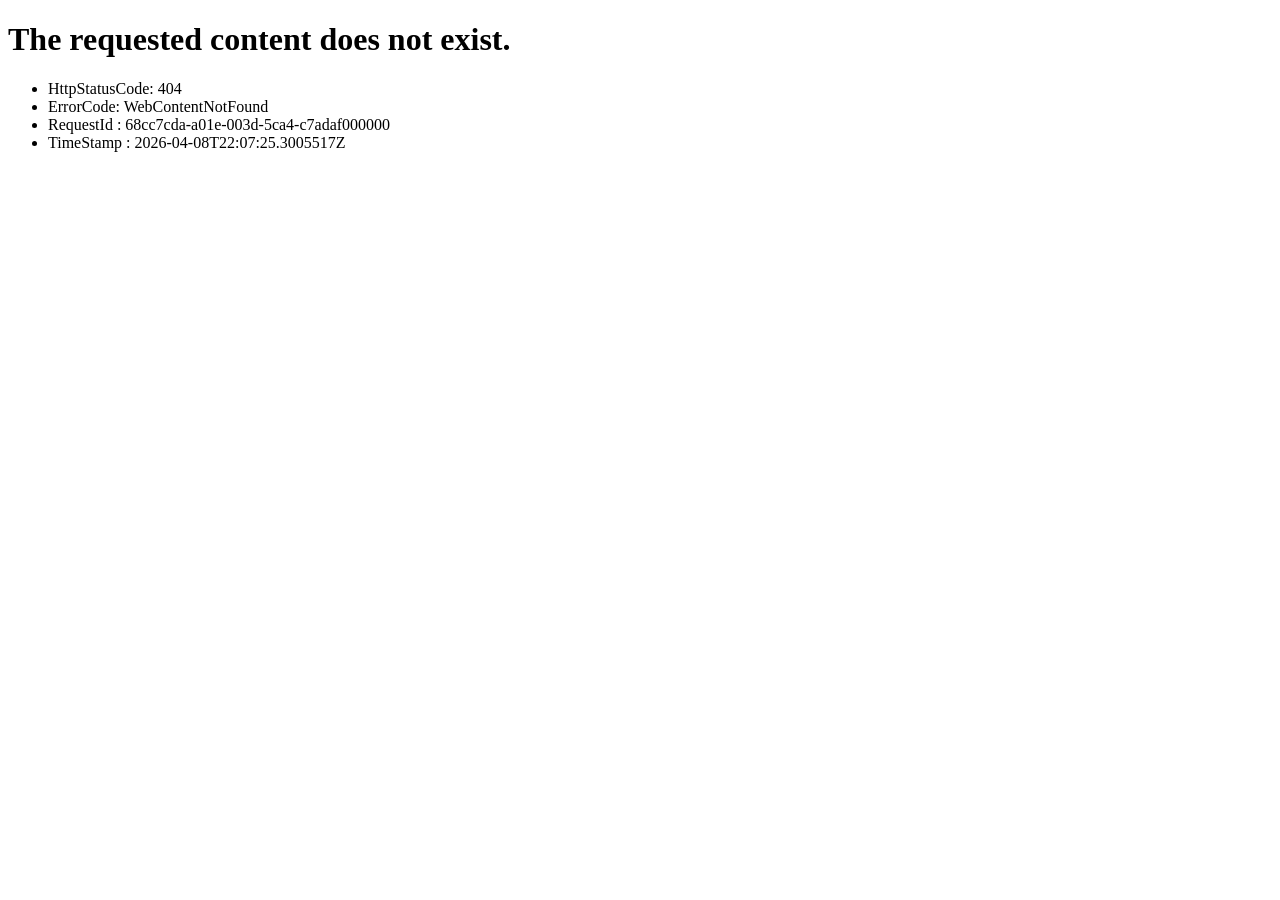
==== index.html @ d81e8137 "Update content from Azure source" ====
<!DOCTYPE html><html><head><title>WebContentNotFound</title></head><body><h1>The requested content does not exist.</h1><p><ul><li>HttpStatusCode: 404</li><li>ErrorCode: WebContentNotFound</li><li>RequestId : 68cc7cda-a01e-003d-5ca4-c7adaf000000</li><li>TimeStamp : 2026-04-08T22:07:25.3005517Z</li></ul></p></body></html>
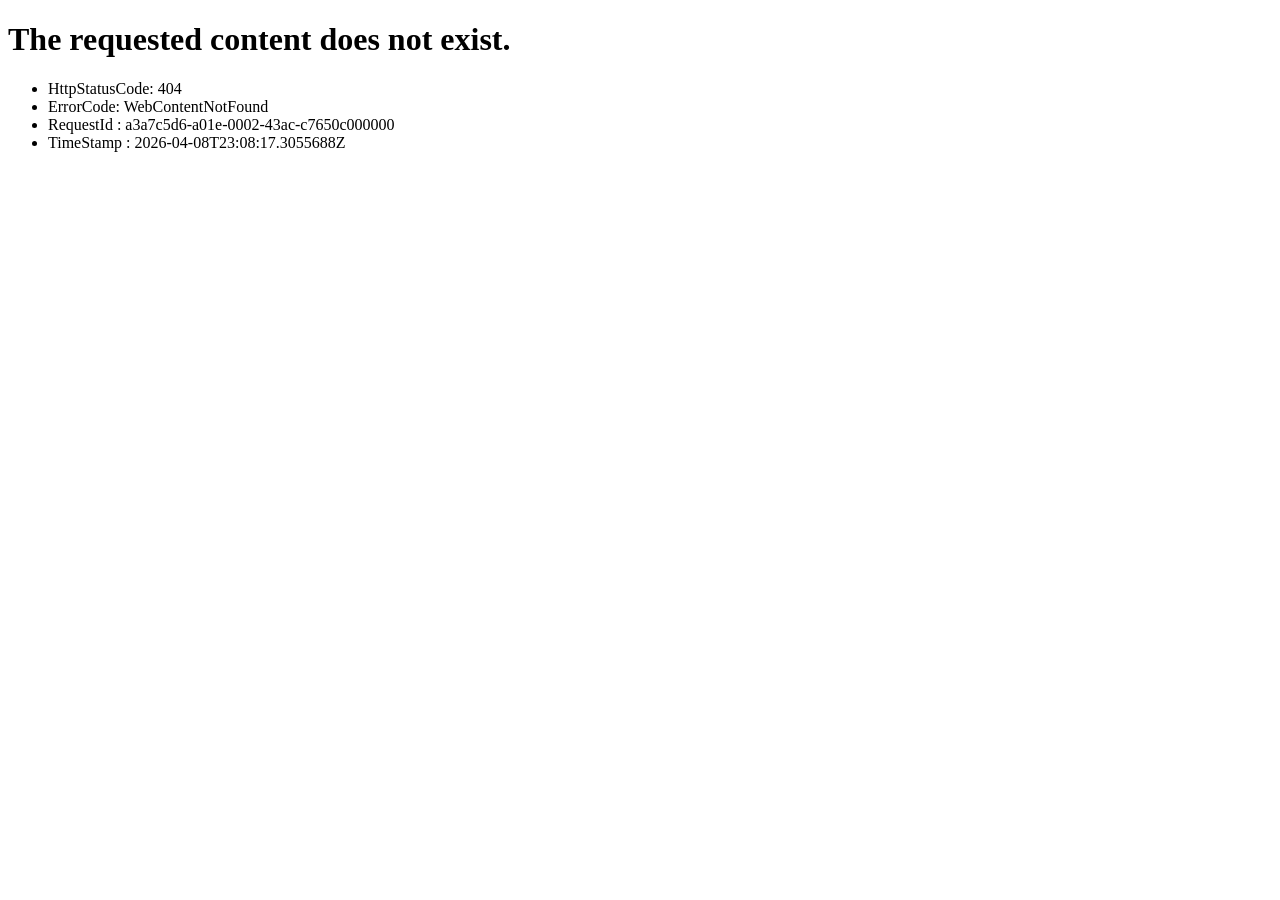
==== commit 879b7793: "Update content from Azure source" ====
--- a/index.html
+++ b/index.html
@@ -1 +1 @@
-<!DOCTYPE html><html><head><title>WebContentNotFound</title></head><body><h1>The requested content does not exist.</h1><p><ul><li>HttpStatusCode: 404</li><li>ErrorCode: WebContentNotFound</li><li>RequestId : 68cc7cda-a01e-003d-5ca4-c7adaf000000</li><li>TimeStamp : 2026-04-08T22:07:25.3005517Z</li></ul></p></body></html>+<!DOCTYPE html><html><head><title>WebContentNotFound</title></head><body><h1>The requested content does not exist.</h1><p><ul><li>HttpStatusCode: 404</li><li>ErrorCode: WebContentNotFound</li><li>RequestId : a3a7c5d6-a01e-0002-43ac-c7650c000000</li><li>TimeStamp : 2026-04-08T23:08:17.3055688Z</li></ul></p></body></html>
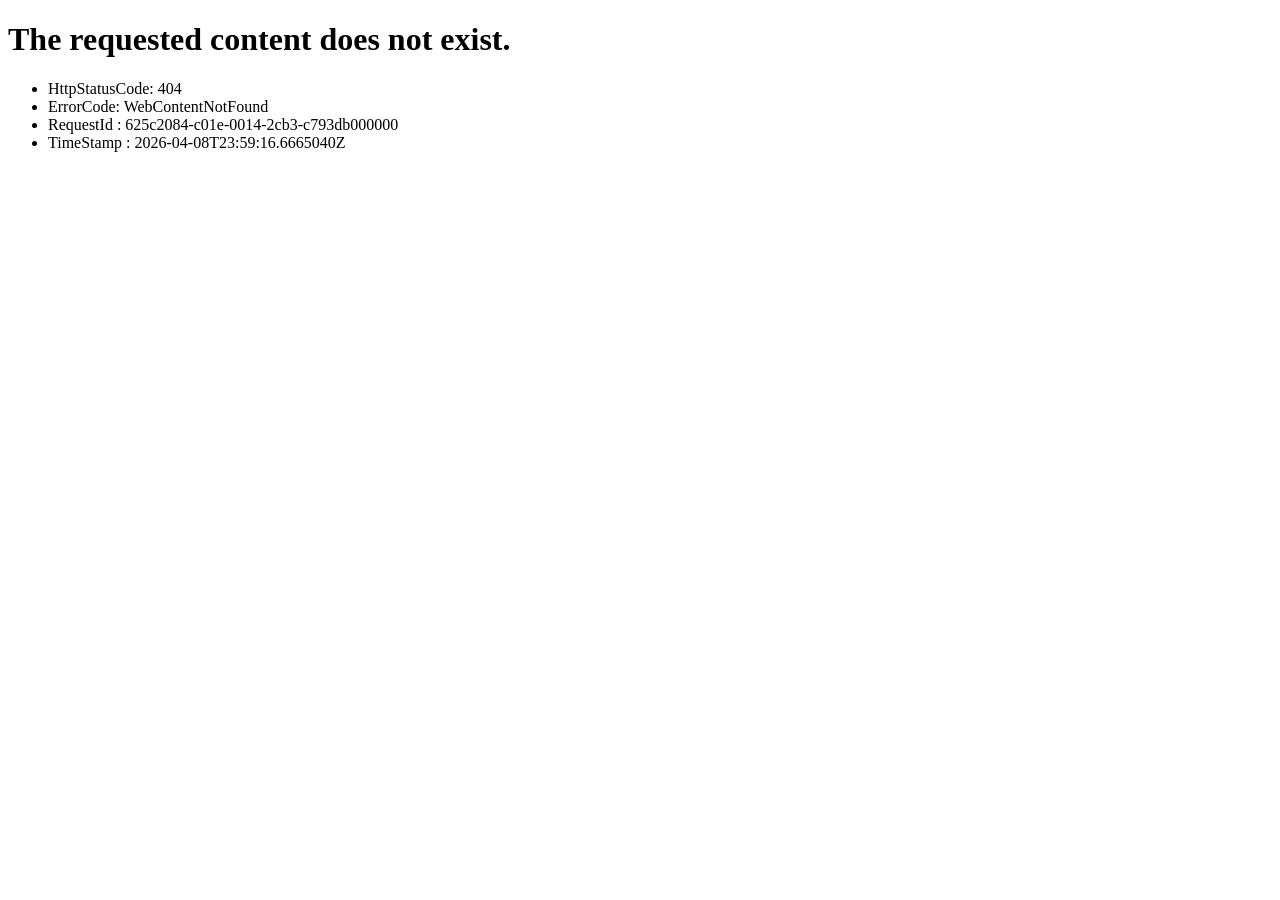
==== commit 8b9b7788: "Update content from Azure source" ====
--- a/index.html
+++ b/index.html
@@ -1 +1 @@
-<!DOCTYPE html><html><head><title>WebContentNotFound</title></head><body><h1>The requested content does not exist.</h1><p><ul><li>HttpStatusCode: 404</li><li>ErrorCode: WebContentNotFound</li><li>RequestId : a3a7c5d6-a01e-0002-43ac-c7650c000000</li><li>TimeStamp : 2026-04-08T23:08:17.3055688Z</li></ul></p></body></html>+<!DOCTYPE html><html><head><title>WebContentNotFound</title></head><body><h1>The requested content does not exist.</h1><p><ul><li>HttpStatusCode: 404</li><li>ErrorCode: WebContentNotFound</li><li>RequestId : 625c2084-c01e-0014-2cb3-c793db000000</li><li>TimeStamp : 2026-04-08T23:59:16.6665040Z</li></ul></p></body></html>
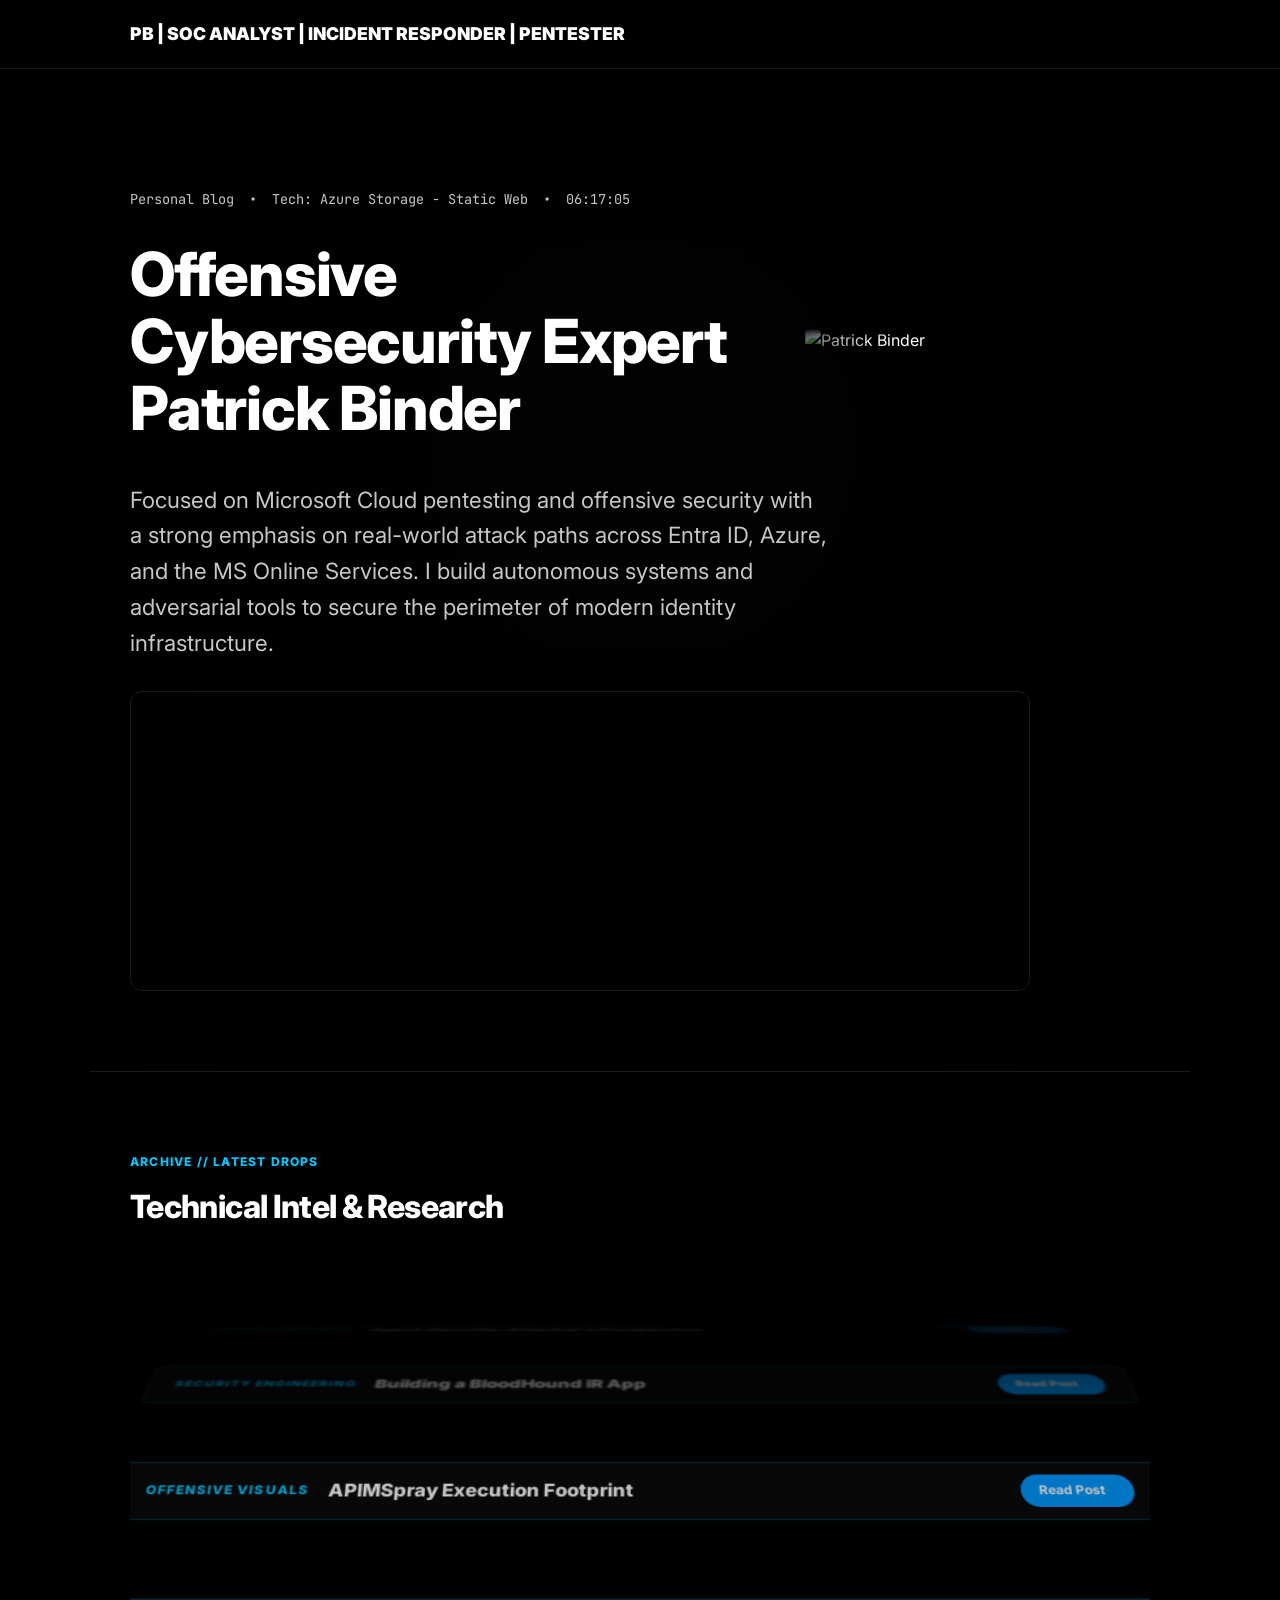
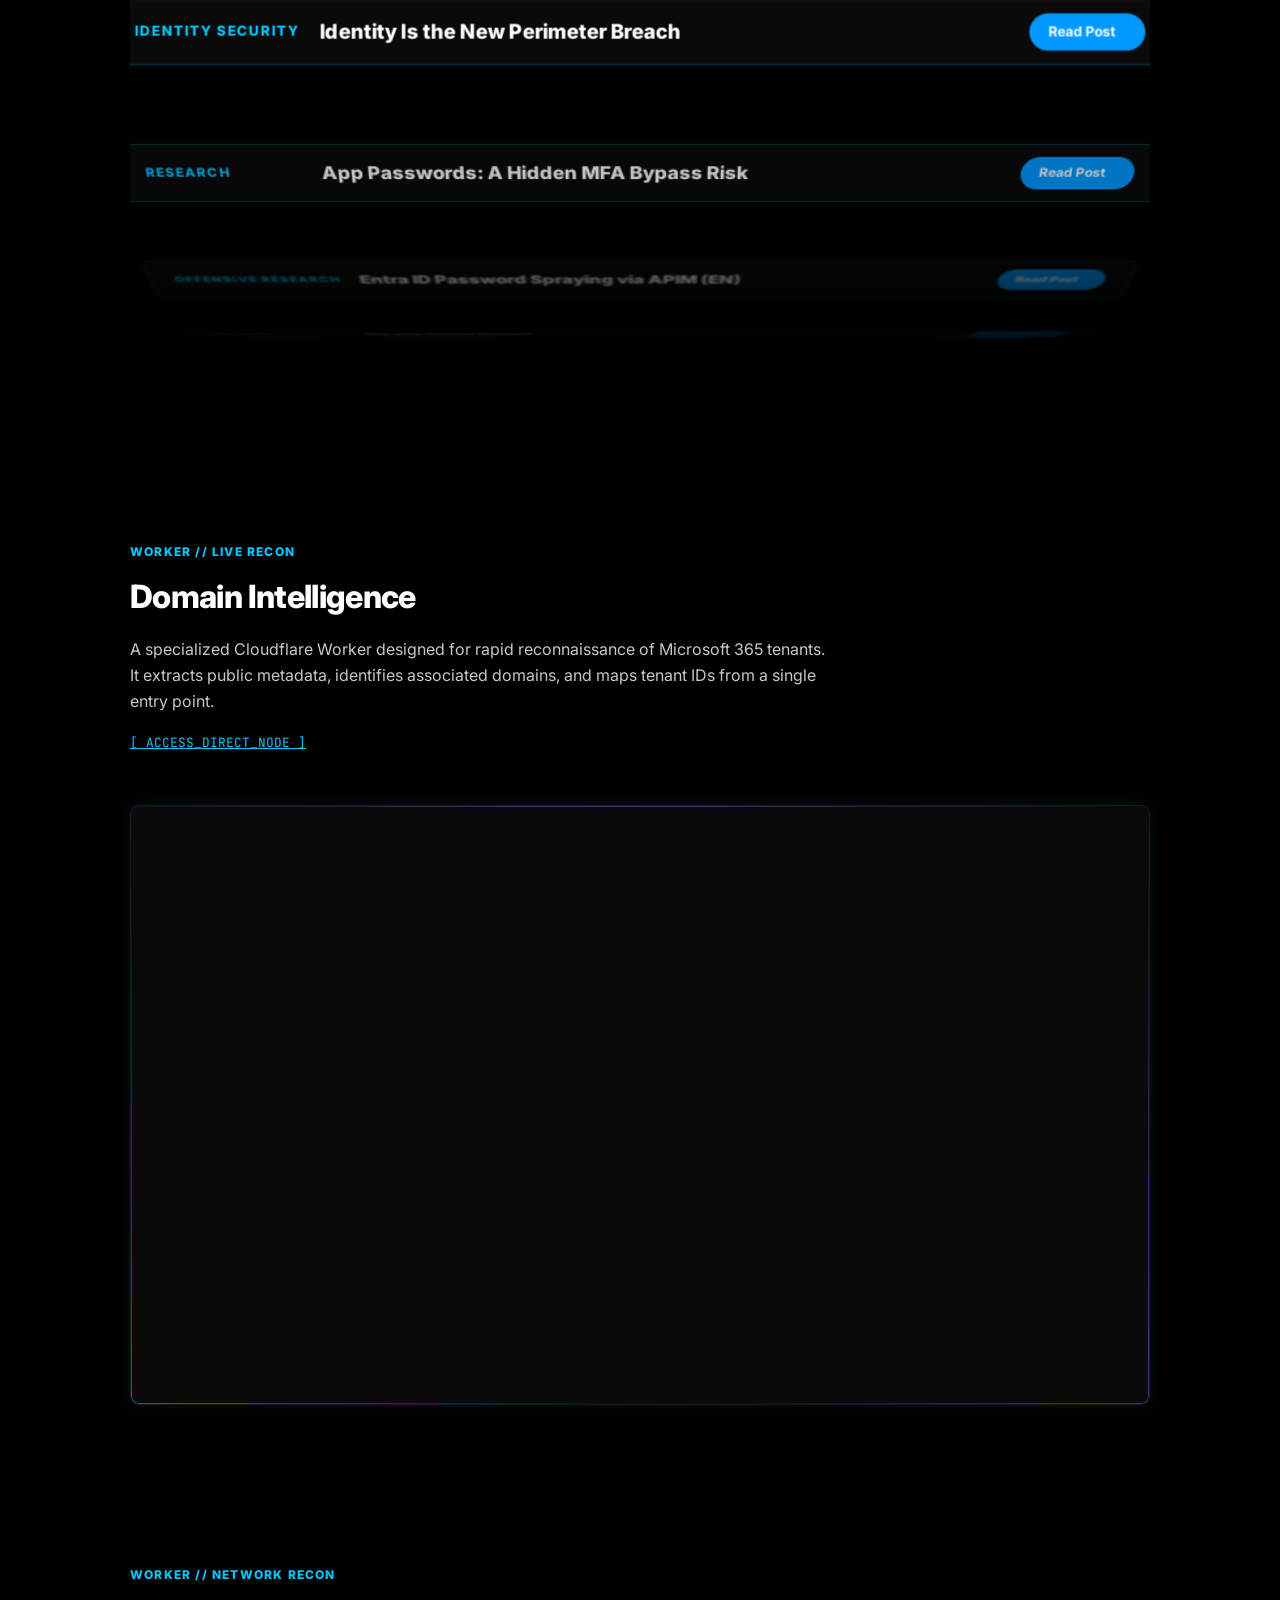
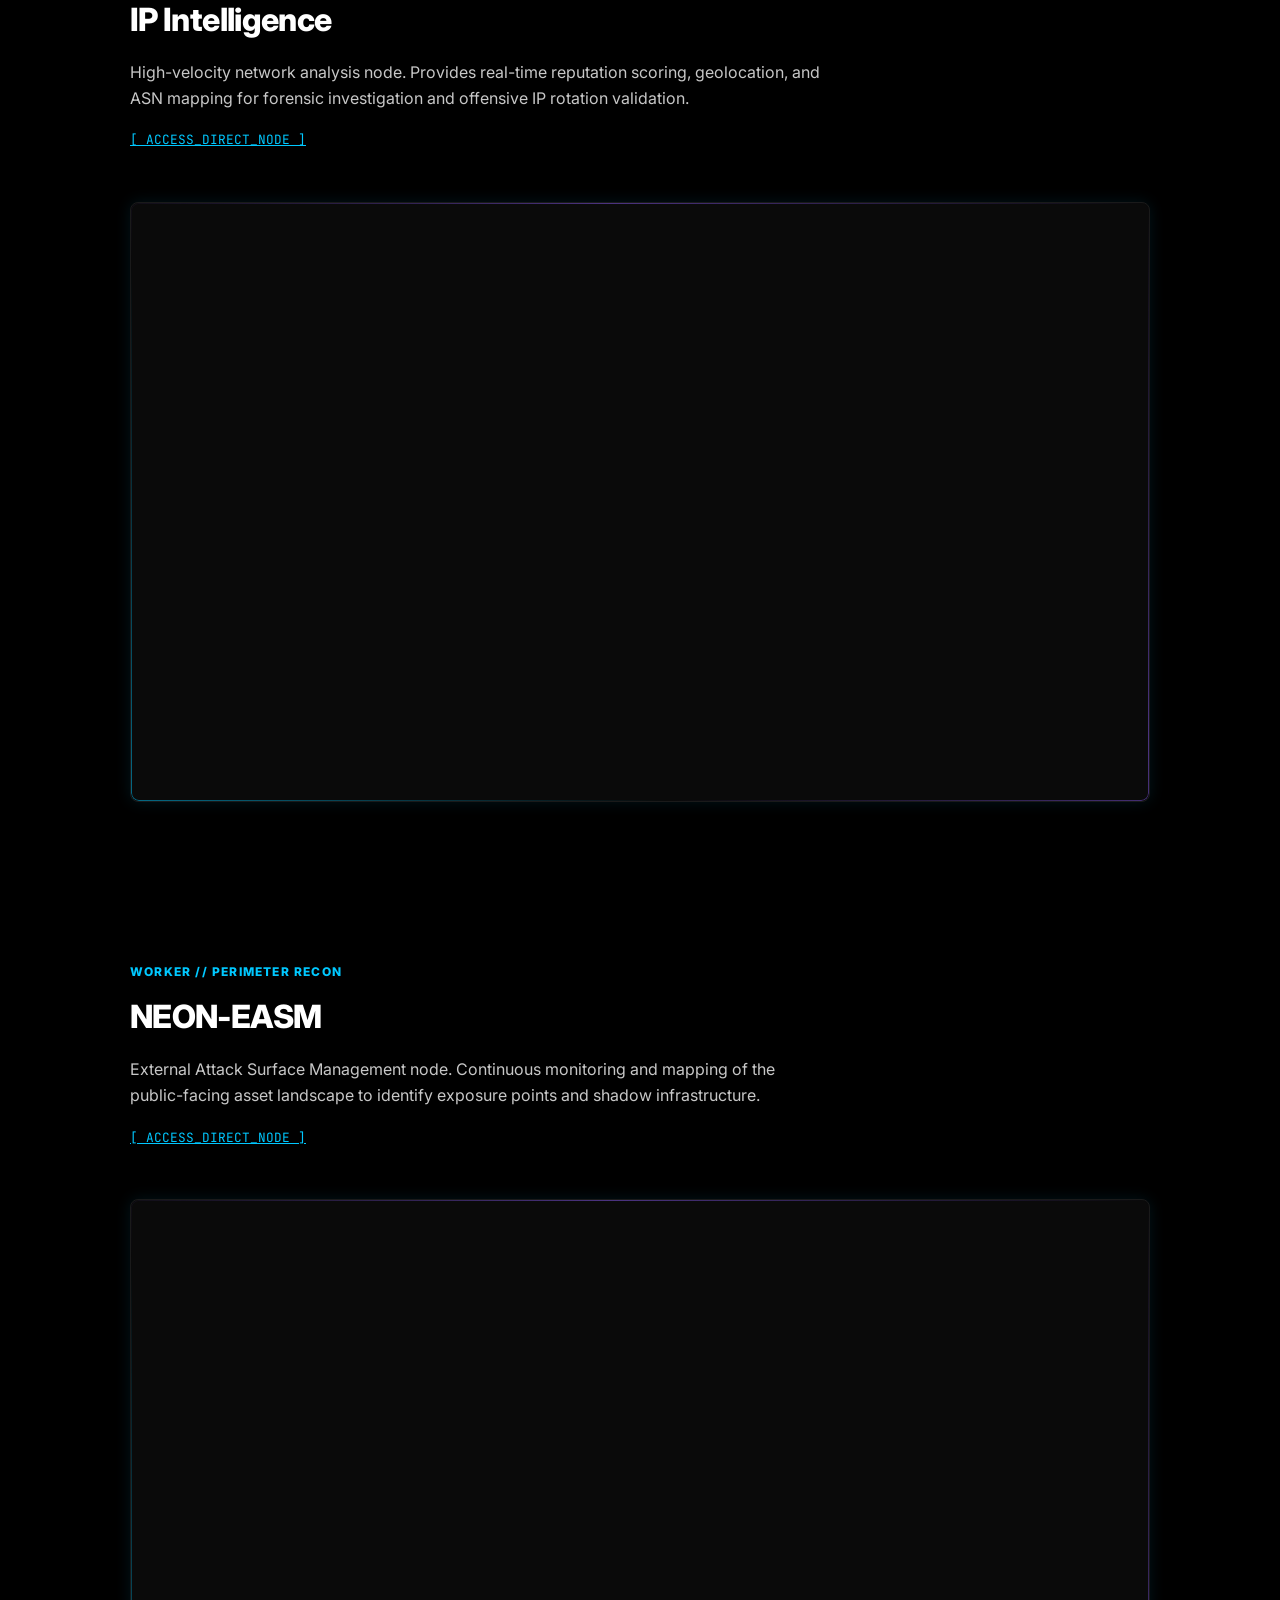
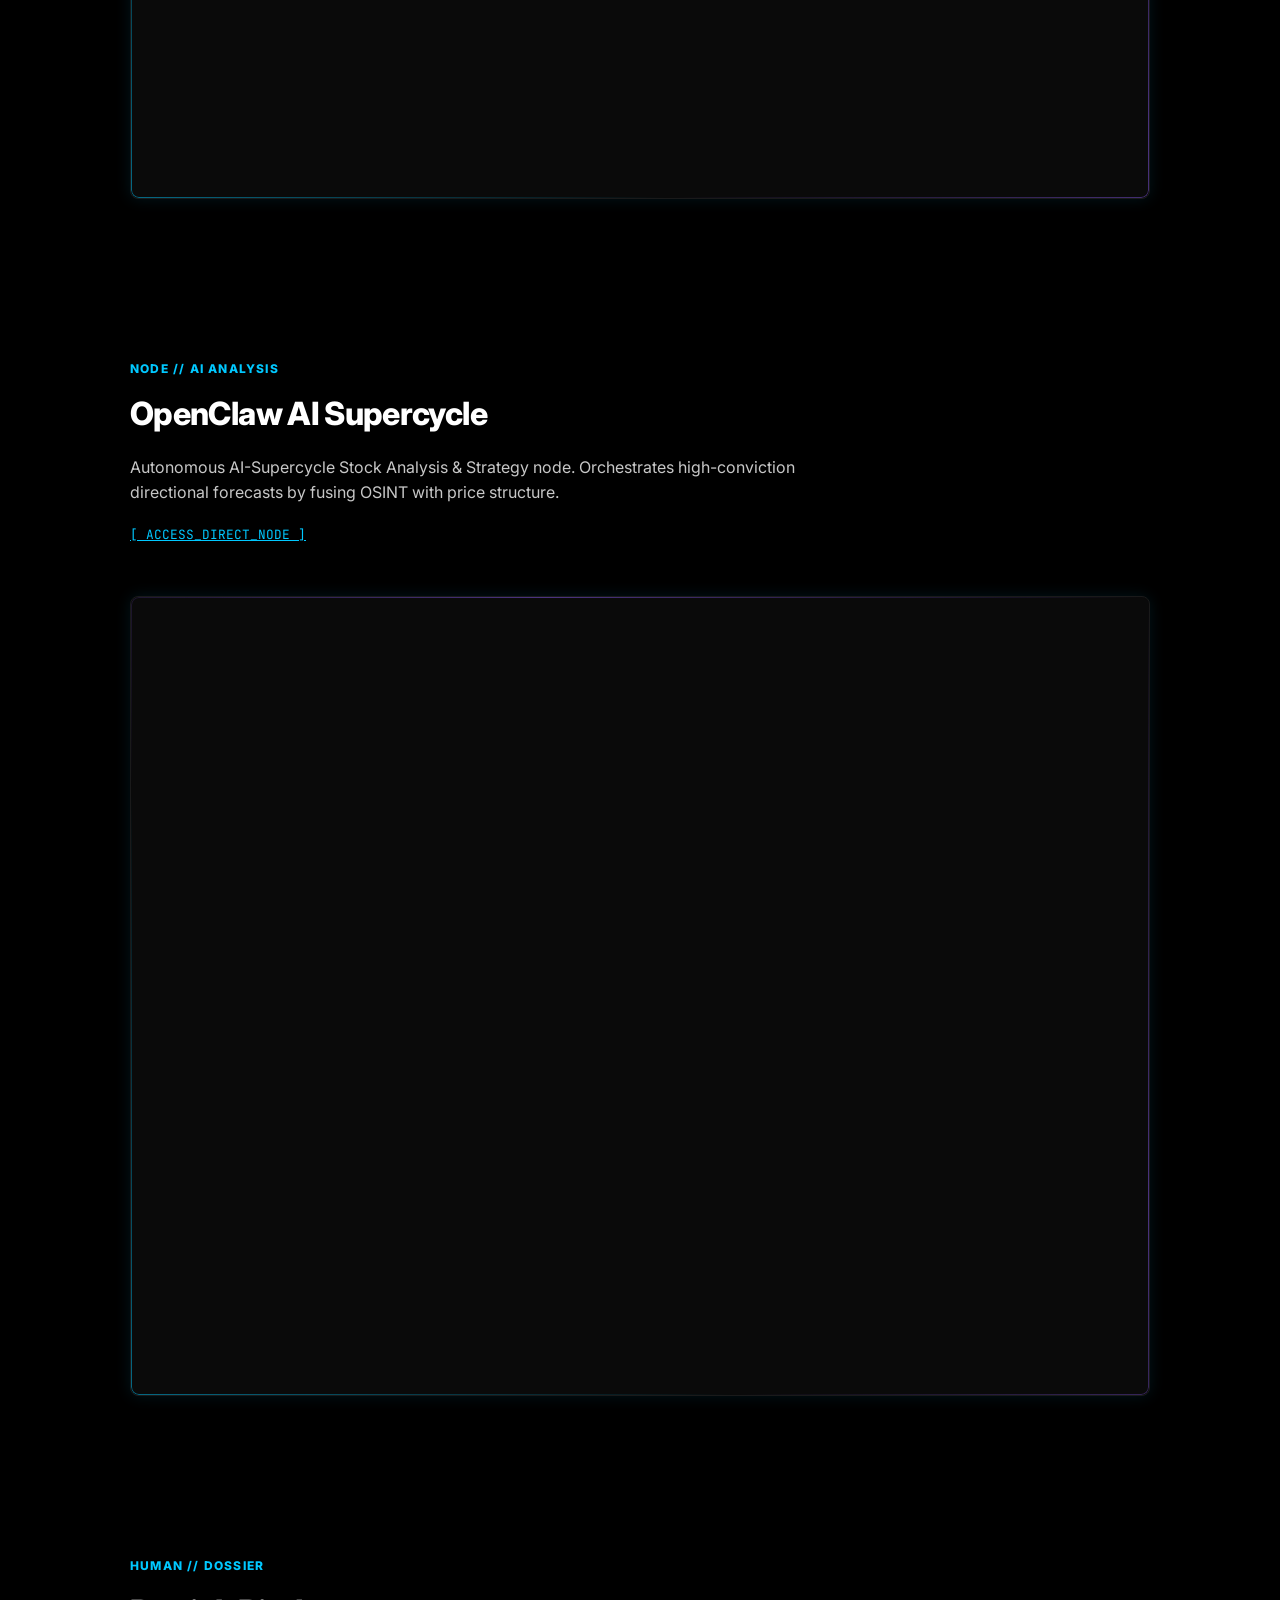
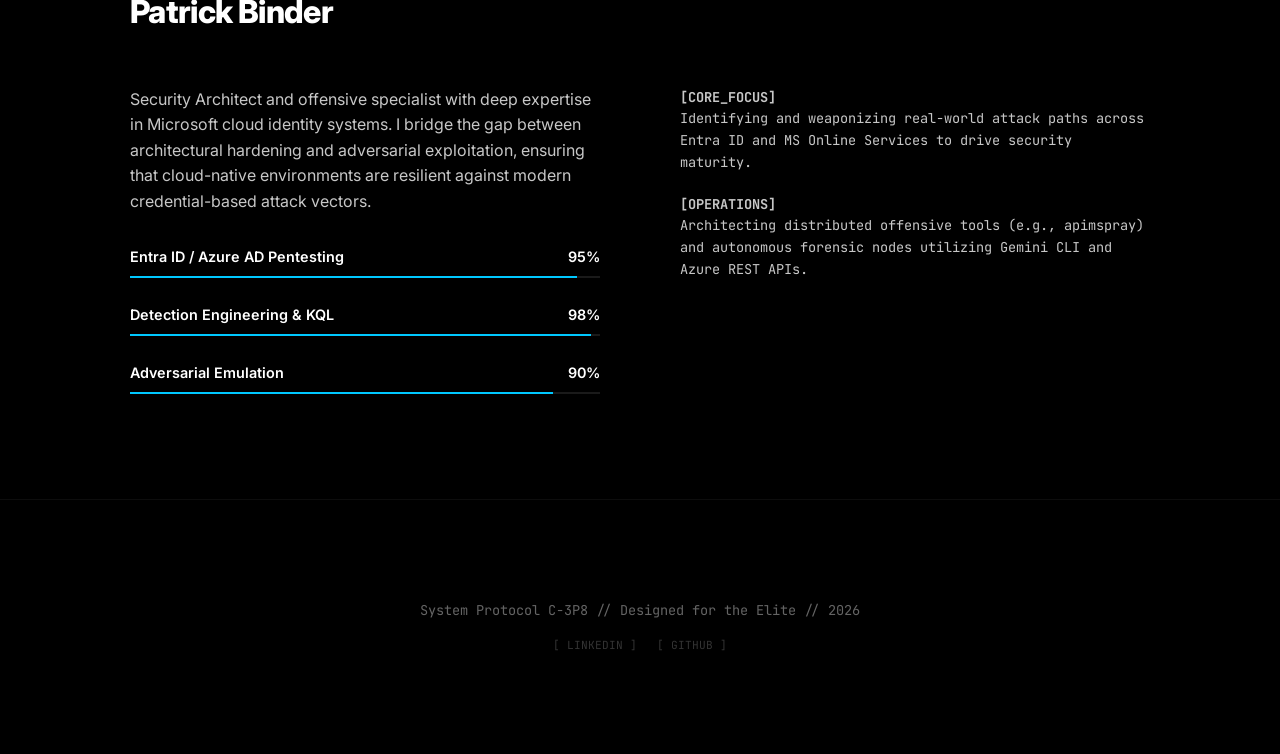
==== commit ed1d0bdd: "Update content from Azure source" ====
--- a/index.html
+++ b/index.html
@@ -1 +1,751 @@
-<!DOCTYPE html><html><head><title>WebContentNotFound</title></head><body><h1>The requested content does not exist.</h1><p><ul><li>HttpStatusCode: 404</li><li>ErrorCode: WebContentNotFound</li><li>RequestId : 625c2084-c01e-0014-2cb3-c793db000000</li><li>TimeStamp : 2026-04-08T23:59:16.6665040Z</li></ul></p></body></html>+
+<!DOCTYPE html>
+<html lang="en">
+<head>
+    <meta charset="UTF-8">
+    <meta name="viewport" content="width=device-width, initial-scale=1.0">
+    <title>Patrick Binder</title>
+    <link href="https://fonts.googleapis.com/css2?family=Inter:wght@300;400;600;800&family=JetBrains+Mono:wght@400;700&display=swap" rel="stylesheet">
+    <script src="https://cdnjs.cloudflare.com/ajax/libs/lucide/0.284.0/lucide.min.js"></script>
+    <style>
+        :root {
+            --bg: #000000;
+            --bg-panel: #0A0A0A;
+            --text-primary: #FFFFFF;
+            --text-secondary: #C7C7C7;
+            --accent: #00C8FF;
+            --border: #1A1A1A;
+            --highlight: #FFFFFF;
+            --btn-bg: #0099FF;
+            --btn-hover: #007ACC;
+            --max-width: 1100px;
+        }
+
+        * { margin: 0; padding: 0; box-sizing: border-box; }
+        html { scroll-behavior: smooth; }
+
+        body {
+            background-color: var(--bg);
+            color: var(--text-primary);
+            font-family: 'Inter', -apple-system, BlinkMacSystemFont, sans-serif;
+            line-height: 1.6;
+        }
+
+        /* Tactical Widgets and sections use Secondary Background */
+        .widget-area, .card, .iframe-container {
+            background-color: var(--bg-panel) !important;
+        }
+
+        /* Shiny Spacy Border for Iframes */
+        .iframe-container {
+            border: 1px solid var(--border);
+            border-radius: 8px;
+            overflow: hidden;
+            position: relative;
+            box-shadow: 0 0 15px rgba(0, 200, 255, 0.1);
+            transition: box-shadow 0.3s ease;
+        }
+
+        .iframe-container::after {
+            content: "";
+            position: absolute;
+            top: 0;
+            left: 0;
+            right: 0;
+            bottom: 0;
+            border: 1px solid transparent;
+            border-radius: 8px;
+            background: linear-gradient(45deg, var(--accent), transparent, #8b5cf6, transparent) border-box;
+            -webkit-mask: linear-gradient(#fff 0 0) padding-box, linear-gradient(#fff 0 0);
+            mask: linear-gradient(#fff 0 0) padding-box, linear-gradient(#fff 0 0);
+            -webkit-mask-composite: destination-out;
+            mask-composite: exclude;
+            opacity: 0.5;
+            pointer-events: none;
+        }
+
+        .iframe-container:hover {
+            box-shadow: 0 0 25px rgba(0, 200, 255, 0.25);
+        }
+
+        /* Buttons using Primary Button colors */
+        .btn-primary {
+            background: var(--btn-bg) !important;
+            color: #FFFFFF !important;
+        }
+        .btn-primary:hover {
+            background: var(--btn-hover) !important;
+        }
+
+        /* Accent for links and special tags */
+        .section-tag, .card-category, .nav-link:hover, .mono.underline {
+            color: var(--accent) !important;
+        }
+        
+        .skill-fill { background: var(--accent) !important; }
+        .skill-track { background: var(--border) !important; }
+
+        /* Typography Inspired by Medium */
+        h1, h2, h3 { font-weight: 800; letter-spacing: -0.02em; color: var(--highlight); }
+        .mono { font-family: 'JetBrains Mono', monospace; font-size: 0.85rem; color: var(--text-secondary); }
+
+        /* Navigation */
+        nav {
+            position: sticky;
+            top: 0;
+            background: rgba(0, 0, 0, 0.8);
+            backdrop-filter: blur(10px);
+            border-bottom: 1px solid var(--border);
+            z-index: 1000;
+            padding: 20px 0;
+        }
+
+        .nav-content {
+            max-width: var(--max-width);
+            margin: 0 auto;
+            padding: 0 40px;
+            display: flex;
+            justify-content: space-between;
+            align-items: center;
+        }
+
+        .nav-brand { font-weight: 900; font-size: 1.1rem; text-transform: uppercase; cursor: pointer; }
+        .nav-links { display: flex; gap: 30px; align-items: center; }
+        
+        .ship-btn {
+            display: flex;
+            align-items: center;
+            justify-content: center;
+            transition: transform 0.3s cubic-bezier(0.175, 0.885, 0.32, 1.275), filter 0.3s ease;
+            position: relative;
+        }
+
+        .ship-btn:hover {
+            transform: scale(1.4) translateY(-5px);
+            filter: brightness(1.2) drop-shadow(0 0 10px var(--accent));
+        }
+
+        .ship-btn::after {
+            content: attr(title);
+            position: absolute;
+            bottom: -20px;
+            left: 50%;
+            transform: translateX(-50%);
+            font-family: 'JetBrains Mono', monospace;
+            font-size: 0.6rem;
+            color: var(--accent);
+            opacity: 0;
+            transition: opacity 0.2s;
+            white-space: nowrap;
+            pointer-events: none;
+        }
+
+        .ship-btn:hover::after {
+            opacity: 1;
+        }
+
+        /* Hero - Deepness and Insight */
+        .hero {
+            max-width: var(--max-width);
+            margin: 0 auto;
+            padding: 120px 40px 80px;
+            border-bottom: 1px solid var(--border);
+        }
+
+        .hero-meta { display: flex; align-items: center; gap: 15px; margin-bottom: 30px; }
+        .hero-title { font-size: clamp(2.3rem, 6vw, 3.8rem); line-height: 1.1; margin-bottom: 30px; }
+        .hero-description { font-size: 1.4rem; color: var(--text-secondary); max-width: 700px; font-weight: 400; }
+
+        /* Section Layout */
+        section {
+            max-width: var(--max-width);
+            margin: 0 auto;
+            padding: 80px 40px;
+        }
+
+        .section-header { margin-bottom: 50px; }
+        .section-tag { font-size: 0.75rem; font-weight: 800; text-transform: uppercase; color: var(--text-secondary); letter-spacing: 0.1em; margin-bottom: 10px; display: block; }
+        .section-title { font-size: 2rem; }
+
+        /* Content Cards - Clean & Professional */
+        .grid {
+            display: grid;
+            grid-template-columns: repeat(auto-fit, minmax(300px, 1fr));
+            gap: 40px;
+        }
+
+        .card {
+            text-decoration: none;
+            color: inherit;
+            display: flex;
+            flex-direction: column;
+            gap: 15px;
+            padding: 30px;
+            background: var(--bg-panel);
+            border: 1px solid var(--border);
+            border-radius: 8px;
+            transition: transform 0.2s, border-color 0.2s;
+        }
+
+        .card:hover { transform: translateY(-5px); border-color: var(--accent); }
+
+        .card-category { font-size: 0.7rem; font-weight: 700; text-transform: uppercase; color: var(--text-secondary); }
+        .card-title { font-size: 1.4rem; line-height: 1.3; }
+        .card-desc { color: var(--text-secondary); font-size: 0.95rem; }
+        .card-footer { display: flex; align-items: center; gap: 10px; font-size: 0.8rem; font-weight: 600; margin-top: auto; }
+
+        /* Tactical Widgets */
+        .widget-area {
+            background: var(--bg-panel);
+            border-radius: 4px;
+            padding: 40px;
+            margin-top: 40px;
+        }
+
+        /* Dossier - Expertise Scan */
+        .dossier-grid {
+            display: grid;
+            grid-template-columns: 1fr 1fr;
+            gap: 80px;
+        }
+
+        .skill-item { margin-bottom: 25px; }
+        .skill-label { display: flex; justify-content: space-between; margin-bottom: 8px; font-weight: 600; font-size: 0.9rem; }
+        .skill-track { height: 2px; background: var(--border); position: relative; }
+        .skill-fill { position: absolute; left: 0; top: 0; height: 100%; background: var(--accent); }
+
+        /* Interactive Elements */
+        .btn-primary {
+            display: inline-flex;
+            align-items: center;
+            gap: 10px;
+            background: var(--btn-bg);
+            color: #FFFFFF;
+            padding: 12px 25px;
+            border-radius: 100px;
+            text-decoration: none;
+            font-weight: 600;
+            font-size: 0.9rem;
+            transition: opacity 0.2s;
+        }
+        .btn-primary:hover { opacity: 0.8; }
+
+        /* Media Queries */
+        @media (max-width: 800px) {
+            .hero { padding: 80px 20px; }
+            .dossier-grid { grid-template-columns: 1fr; gap: 40px; }
+            .nav-links { display: none; }
+        }
+
+        /* --- 3D Vertical Cylinder Spinwheel --- */
+        #spinwheel-container {
+            perspective: 1200px;
+            height: 700px;
+            width: 100%;
+            display: flex;
+            justify-content: center;
+            align-items: center;
+            position: relative;
+            overflow: hidden;
+            margin-top: 40px;
+            touch-action: none; /* Block touch behavior to prioritize spin entirely */
+            user-select: none;
+            -webkit-user-select: none;
+            cursor: grab;
+        }
+
+        #spinwheel-container:active {
+            cursor: grabbing;
+        }
+
+        #spinwheel {
+            position: absolute;
+            width: 100%;
+            max-width: 800px;
+            transform-style: preserve-3d;
+            /* Will be rotated dynamically using transform: rotateX */
+            will-change: transform;
+        }
+
+        .wheel-card {
+            position: absolute;
+            top: -25px; /* Center relative to container */
+            left: 0;
+            width: 100%;
+            height: 50px;
+            background: var(--bg-panel);
+            border: 1px solid rgba(0, 200, 255, 0.2);
+            border-radius: 6px;
+            padding: 10px 20px;
+            display: flex;
+            align-items: center;
+            justify-content: space-between;
+            text-decoration: none;
+            color: inherit;
+            transform-origin: 50% 50%;
+            /* Box-shadow for the subtle border glow */
+            box-shadow: 0 0 10px rgba(0, 200, 255, 0.05);
+            /* Backface-visibility not hidden, since we manage opacity manually */
+            will-change: transform, opacity, filter, box-shadow;
+            transition: border-color 0.2s;
+        }
+
+        .wheel-card:hover {
+            border-color: var(--accent);
+            box-shadow: 0 0 20px rgba(0, 200, 255, 0.2);
+        }
+
+        .wheel-card-meta {
+            display: flex;
+            align-items: center;
+            gap: 15px;
+            width: 100%;
+            overflow: hidden;
+            white-space: nowrap;
+        }
+
+        .wheel-card-category {
+            font-size: 0.65rem;
+            font-weight: 800;
+            color: var(--accent);
+            text-transform: uppercase;
+            letter-spacing: 0.1em;
+            flex-shrink: 0;
+            min-width: 120px;
+        }
+
+        .wheel-card-title {
+            font-size: 0.95rem;
+            font-weight: 800;
+            color: var(--highlight);
+            text-overflow: ellipsis;
+            overflow: hidden;
+            white-space: nowrap;
+        }
+
+        .wheel-card-action {
+            display: flex;
+            align-items: center;
+            gap: 8px;
+            background: var(--btn-bg);
+            color: #FFFFFF;
+            padding: 6px 14px;
+            border-radius: 100px;
+            font-size: 0.65rem;
+            font-weight: 700;
+            flex-shrink: 0;
+            transition: opacity 0.2s;
+        }
+
+        .wheel-card:hover .wheel-card-action {
+            opacity: 0.8;
+            background: var(--btn-hover);
+        }
+
+        /* Overlay to fade out edges if desired */
+        .spinwheel-overlay {
+            position: absolute;
+            top: 0; left: 0; width: 100%; height: 100%;
+            background: linear-gradient(to bottom, var(--bg) 0%, transparent 20%, transparent 80%, var(--bg) 100%);
+            pointer-events: none;
+            z-index: 10;
+        }
+
+        /* Subtle Dusty Space Background */
+        .space-bg {
+            position: fixed;
+            top: 0;
+            left: 0;
+            width: 100%;
+            height: 100%;
+            background: #000;
+            z-index: -3;
+        }
+
+        .dusty-layer {
+            position: fixed;
+            top: 0;
+            left: 0;
+            width: 100%;
+            height: 100%;
+            background: radial-gradient(circle at 50% 50%, rgba(15, 15, 25, 0.8) 0%, #000 100%);
+            z-index: -2;
+            opacity: 0.15; /* Only 15% visibility as requested */
+            pointer-events: none;
+        }
+
+        /* Ship Animation with White Background Removal */
+        .ship-container {
+            position: absolute; /* Absolute so it stays at specific scroll depths */
+            top: 25%;
+            right: -500px;
+            width: 200px; /* Decent size but far away */
+            z-index: -5; /* Deep in the background */
+            pointer-events: none;
+            mix-blend-mode: screen; 
+            filter: invert(1) opacity(0.75); /* Increased presence */
+        }
+
+        #ship-image {
+            width: 100%;
+            height: auto;
+            filter: invert(1); 
+        }
+
+        .ship-moving {
+            animation: ship-fly-slow 50s linear forwards; /* 5x slower flight */
+        }
+
+        @keyframes ship-fly-slow {
+            0% {
+                right: -500px;
+                transform: scale(0.6);
+            }
+            100% {
+                right: 120%;
+                transform: scale(0.9);
+            }
+        }
+    </style>
+</head>
+<body>
+    <div class="space-bg"></div>
+    <div class="dusty-layer"></div>
+    <div id="ship-node" class="ship-container">
+        <img id="ship-image" src="space.png" alt="Imperial Star Destroyer">
+    </div>
+
+    <nav>
+        <div class="nav-content">
+            <div class="nav-brand" onclick="window.scrollTo(0,0)">PB | SOC Analyst | Incident Responder | Pentester</div>
+        </div>
+    </nav>
+
+    <main>
+        <section class="hero">
+            <div class="hero-meta mono uppercase">
+                <span>Personal Blog</span>
+                <span>•</span>
+                <span>Tech: Azure Storage - Static Web</span>
+                <span>•</span>
+                <span id="current-date">--:--:--</span>
+            </div>
+            <div style="display: flex; justify-content: space-between; align-items: center; gap: 60px; margin-bottom: 40px;">
+                <h1 class="hero-title" style="margin-bottom: 0; flex: 1; font-size: clamp(2.3rem, 6vw, 3.8rem);">
+                    Offensive Cybersecurity Expert <span style="white-space: nowrap;">Patrick Binder</span>
+                </h1>
+                <div style="flex-shrink: 0; position: relative;">
+                    <img id="hero-face-img" src="logo.png" alt="Patrick Binder" style="width: 345px; height: auto; display: block; border: none; filter: brightness(1.1); -webkit-mask-image: radial-gradient(ellipse at center, black 40%, transparent 95%); mask-image: radial-gradient(ellipse at center, black 40%, transparent 95%); transition: filter 0.2s ease-in-out;">
+                </div>
+            </div>
+            <p class="hero-description">Focused on Microsoft Cloud pentesting and offensive security with a strong emphasis on real-world attack paths across Entra ID, Azure, and the MS Online Services. I build autonomous systems and adversarial tools to secure the perimeter of modern identity infrastructure.</p>
+            
+            <!-- Modern WSL Terminal Component -->
+            <div style="width: 100%; max-width: 900px; height: 300px; margin-top: 30px; border-radius: 12px; overflow: hidden; box-shadow: 0 25px 50px -12px rgba(0, 0, 0, 0.7); border: 1px solid rgba(255,255,255,0.1);">
+                <iframe src="kali_terminal.html" style="width: 100%; height: 100%; border: none;" title="Kali WSL Operations Terminal"></iframe>
+            </div>
+        </section>
+
+        <section id="intel">
+            <div class="section-header">
+                <span class="section-tag">Archive // Latest Drops</span>
+                <h2 class="section-title">Technical Intel & Research</h2>
+            </div>
+            
+            <div id="spinwheel-container">
+                <div class="spinwheel-overlay"></div>
+                <div id="spinwheel">
+                    <!-- Cards injected here via JS -->
+                </div>
+            </div>
+        </section>
+
+        <section id="domain-intel">
+            <div class="section-header">
+                <span class="section-tag">Worker // Live Recon</span>
+                <h2 class="section-title">Domain Intelligence</h2>
+                <p style="margin-top: 15px; color: var(--text-secondary); max-width: 700px;">A specialized Cloudflare Worker designed for rapid reconnaissance of Microsoft 365 tenants. It extracts public metadata, identifies associated domains, and maps tenant IDs from a single entry point.</p>
+                <div style="margin-top: 15px;">
+                    <a href="https://domain.ipscan.info/" target="_blank" class="mono underline" style="font-size: 0.8rem; color: var(--accent);">[ ACCESS_DIRECT_NODE ]</a>
+                </div>
+            </div>
+            <div class="iframe-container" style="width: 100%; height: 600px; margin-top: 20px;">
+                <iframe src="https://domain.ipscan.info/" style="width: 100%; height: 100%; border: none;" title="Domain Intelligence Lookup"></iframe>
+            </div>
+        </section>
+
+        <section id="ip-intel">
+            <div class="section-header">
+                <span class="section-tag">Worker // Network Recon</span>
+                <h2 class="section-title">IP Intelligence</h2>
+                <p style="margin-top: 15px; color: var(--text-secondary); max-width: 700px;">High-velocity network analysis node. Provides real-time reputation scoring, geolocation, and ASN mapping for forensic investigation and offensive IP rotation validation.</p>
+                <div style="margin-top: 15px;">
+                    <a href="https://www.ipscan.info/" target="_blank" class="mono underline" style="font-size: 0.8rem; color: var(--accent);">[ ACCESS_DIRECT_NODE ]</a>
+                </div>
+            </div>
+            <div class="iframe-container" style="width: 100%; height: 600px; margin-top: 20px;">
+                <iframe src="https://www.ipscan.info/" style="width: 100%; height: 100%; border: none;" title="IP Intelligence Lookup"></iframe>
+            </div>
+        </section>
+
+        <section id="neon-easm">
+            <div class="section-header">
+                <span class="section-tag">Worker // Perimeter Recon</span>
+                <h2 class="section-title">NEON-EASM</h2>
+                <p style="margin-top: 15px; color: var(--text-secondary); max-width: 700px;">External Attack Surface Management node. Continuous monitoring and mapping of the public-facing asset landscape to identify exposure points and shadow infrastructure.</p>
+                <div style="margin-top: 15px;">
+                    <a href="https://stc3ooclawrpfyx.z6.web.core.windows.net/easm.html" target="_blank" class="mono underline" style="font-size: 0.8rem; color: var(--accent);">[ ACCESS_DIRECT_NODE ]</a>
+                </div>
+            </div>
+            <div class="iframe-container" style="width: 100%; height: 600px; margin-top: 20px;">
+                <iframe src="https://stc3ooclawrpfyx.z6.web.core.windows.net/easm.html" style="width: 100%; height: 100%; border: none;" title="NEON-EASM Live"></iframe>
+            </div>
+        </section>
+
+        <section id="openclaw">
+            <div class="section-header">
+                <span class="section-tag">Node // AI Analysis</span>
+                <h2 class="section-title">OpenClaw AI Supercycle</h2>
+                <p style="margin-top: 15px; color: var(--text-secondary); max-width: 700px;">Autonomous AI-Supercycle Stock Analysis & Strategy node. Orchestrates high-conviction directional forecasts by fusing OSINT with price structure.</p>
+                <div style="margin-top: 15px;">
+                    <a href="https://stc3ooclawrpfyx.z6.web.core.windows.net/index.html" target="_blank" class="mono underline" style="font-size: 0.8rem; color: var(--accent);">[ ACCESS_DIRECT_NODE ]</a>
+                </div>
+            </div>
+            <div class="iframe-container" style="width: 100%; height: 800px; margin-top: 20px;">
+                <iframe src="https://stc3ooclawrpfyx.z6.web.core.windows.net/index.html" style="width: 100%; height: 100%; border: none;" title="OpenClaw AI Supercycle"></iframe>
+            </div>
+        </section>
+        <section id="dossier">
+            <div class="section-header">
+                <span class="section-tag">Human // Dossier</span>
+                <h2 class="section-title">Patrick Binder</h2>
+            </div>
+            <div class="dossier-grid">
+                <div class="expertise">
+                    <p style="margin-bottom: 30px; color: var(--text-secondary);">Security Architect and offensive specialist with deep expertise in Microsoft cloud identity systems. I bridge the gap between architectural hardening and adversarial exploitation, ensuring that cloud-native environments are resilient against modern credential-based attack vectors.</p>
+                    <div class="skill-item">
+                        <div class="skill-label"><span>Entra ID / Azure AD Pentesting</span><span>95%</span></div>
+                        <div class="skill-track"><div class="skill-fill" style="width: 95%"></div></div>
+                    </div>
+                    <div class="skill-item">
+                        <div class="skill-label"><span>Detection Engineering & KQL</span><span>98%</span></div>
+                        <div class="skill-track"><div class="skill-fill" style="width: 98%"></div></div>
+                    </div>
+                    <div class="skill-item">
+                        <div class="skill-label"><span>Adversarial Emulation</span><span>90%</span></div>
+                        <div class="skill-track"><div class="skill-fill" style="width: 90%"></div></div>
+                    </div>
+                </div>
+                <div class="mission-history mono">
+                    <p style="margin-bottom:20px;"><strong>[CORE_FOCUS]</strong><br>Identifying and weaponizing real-world attack paths across Entra ID and MS Online Services to drive security maturity.</p>
+                    <p><strong>[OPERATIONS]</strong><br>Architecting distributed offensive tools (e.g., apimspray) and autonomous forensic nodes utilizing Gemini CLI and Azure REST APIs.</p>
+                </div>
+            </div>
+        </section>
+    </main>
+
+    <footer style="padding: 100px 40px; text-align: center; border-top: 1px solid var(--border); opacity: 0.5;">
+        <p class="mono uppercase" style="margin-bottom: 15px;">System Protocol C-3P8 // Designed for the Elite // 2026</p>
+        <div style="display: flex; justify-content: center; gap: 20px; opacity: 0.4;">
+            <a href="https://www.linkedin.com/in/patrick-binder-601021199/" target="_blank" class="mono" style="font-size: 0.7rem; text-decoration: none; color: inherit;">[ LINKEDIN ]</a>
+            <a href="https://github.com/crtvrffnrt" target="_blank" class="mono" style="font-size: 0.7rem; text-decoration: none; color: inherit;">[ GITHUB ]</a>
+        </div>
+    </footer>
+
+    <script>
+        document.addEventListener('DOMContentLoaded', () => {
+            // 1. Initial State & Variables
+            const posts = [
+                { title: "Identity Is the New Perimeter Breach", category: "Identity Security", url: "identity-is-the-new-perimeter-breach-how-modern-entra-id-attacks-actually-unfold.html" },
+                { title: "APIMSpray Execution Footprint", category: "Offensive Visuals", url: "apimspray_execution_footprint.html" },
+                { title: "Building a BloodHound IR App", category: "Security Engineering", url: "bloodhound_app.html" },
+                { title: "Agent Security: Attacker's Perspective", category: "Identity Security", url: "agent-security-from-an-identity-attackers-perspective.html" },
+                { title: "Practical Cloud Identity IR Playbook", category: "Incident Response", url: "from-first-signal-to-containment-a-practical-cloud-identity-ir-playbook.html" },
+                { title: "Entra ID: Stealth Persistence", category: "Post-Compromise", url: "entra_stealth_persistence.html" },
+                { title: "Entra ID: Device Code Phishing", category: "Offensive Identity", url: "entra_device_code_phishing.html" },
+                { title: "Weaponizing Azure APIM (DE)", category: "Offensive Research", url: "apim_spray_de.html" },
+                { title: "Ivanti Connect Secure: Hunt & Detect", category: "Detection Engineering", url: "ivanti_exploit_detection.html" },
+                { title: "Gemini-Powered Azure IR", category: "Incident Response", url: "ir_blog.html" },
+                { title: "LLM-Powered Entra ID Attacks", category: "AI Security", url: "llm_entra_attack.html" },
+                { title: "Entra ID Detection Engineering 2026", category: "Detection Engineering", url: "what-good-entra-id-detection-engineering-looks-like-in-2026.html" },
+                { title: "CVE Template", category: "Research", url: "cve_template.html" },
+                { title: "Kali Terminal", category: "Research", url: "kali_terminal.html" },
+                { title: "Do you Know Entra?", category: "Quizzes", url: "terminal.html" },
+                { title: "Entra ID Password Spraying via APIM (EN)", category: "Offensive Research", url: "https://patrickbinder.medium.com/entra-id-password-spraying-using-apim-as-ip-rotating-mechanism-3620861dd66a" },
+                { title: "App Passwords: A Hidden MFA Bypass Risk", category: "Research", url: "https://patrickbinder.medium.com/app-passwords-in-microsoft-entra-id-a-hidden-mfa-bypass-risk-0c70973a078e" }
+            ];
+
+            const container = document.getElementById('spinwheel-container');
+            const wheel = document.getElementById('spinwheel');
+            const ship = document.getElementById('ship-node');
+            const faceImg = document.getElementById('hero-face-img');
+            const dateEl = document.getElementById('current-date');
+            
+            const RADIUS = 300;
+            const totalCards = posts.length;
+            const ANGLE_PER_CARD = 360 / totalCards;
+            const cardElements = [];
+
+            let currentAngle = 0;
+            let isDragging = false;
+            let startY = 0;
+            let startAngle = 0;
+            let velocity = 0;
+            let lastY = 0;
+            let lastTime = 0;
+            let dragDistance = 0;
+            let animationFrame;
+
+            // 2. Wheel Construction
+            if (wheel) {
+                posts.forEach((post, index) => {
+                    const cardAngle = index * ANGLE_PER_CARD;
+                    const item = document.createElement('a');
+                    item.className = 'wheel-card';
+                    item.href = post.url;
+                    if (post.url.startsWith('http')) item.target = '_blank';
+                    
+                    item.innerHTML = `
+                        <div class="wheel-card-meta">
+                            <span class="wheel-card-category">${post.category}</span>
+                            <span class="wheel-card-title">${post.title}</span>
+                        </div>
+                        <div class="wheel-card-action">
+                            Read Post <i data-lucide="book-open"></i>
+                        </div>
+                    `;
+                    item.style.transform = `rotateX(${cardAngle}deg) translateZ(${RADIUS}px)`;
+                    cardElements.push({ el: item, angle: cardAngle });
+                    wheel.appendChild(item);
+                });
+            }
+
+            // 3. UI Helpers (Lucide, Clock, Ship, Glitch)
+            if (typeof lucide !== 'undefined') lucide.createIcons();
+
+            function updateDateTime() {
+                if (!dateEl) return;
+                const now = new Date();
+                dateEl.textContent = now.getHours().toString().padStart(2, '0') + ':' + 
+                                     now.getMinutes().toString().padStart(2, '0') + ':' + 
+                                     now.getSeconds().toString().padStart(2, '0');
+            }
+            setInterval(updateDateTime, 1000);
+            updateDateTime();
+
+            function launchShip() {
+                if (!ship) return;
+                const docHeight = Math.max(document.body.scrollHeight, document.documentElement.scrollHeight);
+                const randomTop = Math.floor(Math.random() * (docHeight * 0.8)) + (docHeight * 0.05);
+                ship.style.top = `${randomTop}px`;
+                ship.classList.remove('ship-moving');
+                void ship.offsetWidth;
+                ship.classList.add('ship-moving');
+                setTimeout(launchShip, 75000);
+            }
+            setTimeout(launchShip, 2000);
+
+            const defaultFace = 'logo.png';
+            const glitchFaces = ['up.png', 'down.png', 'left.png', 'right.png'];
+            function triggerFaceGlitch() {
+                if (!faceImg) return;
+                const randomFace = glitchFaces[Math.floor(Math.random() * glitchFaces.length)];
+                faceImg.style.filter = "brightness(1.5) contrast(1.2)";
+                faceImg.src = randomFace;
+                setTimeout(() => {
+                    faceImg.src = defaultFace;
+                    faceImg.style.filter = "brightness(1.1)";
+                }, Math.floor(Math.random() * 600) + 200);
+                setTimeout(triggerFaceGlitch, Math.floor(Math.random() * 45000) + 15000);
+            }
+            setTimeout(triggerFaceGlitch, 5000);
+
+            // 4. Core Spin Animation
+            function updateWheel() {
+                if (!wheel) return;
+                if (!isDragging) {
+                    currentAngle += velocity;
+                    velocity *= 0.95;
+                    if (Math.abs(velocity) < 0.01) velocity = 0;
+                }
+                wheel.style.transform = `rotateX(${-currentAngle}deg)`;
+
+                cardElements.forEach(item => {
+                    let effAngle = (item.angle - currentAngle) % 360;
+                    effAngle = ((effAngle % 360) + 360) % 360; 
+                    if (effAngle > 180) effAngle -= 360;
+                    let absAngle = Math.abs(effAngle);
+
+                    if (absAngle > 90) {
+                        item.el.style.opacity = '0';
+                        item.el.style.pointerEvents = 'none';
+                        item.el.style.visibility = 'hidden';
+                    } else {
+                        item.el.style.visibility = 'visible';
+                        const visibility = 1 - (absAngle / 90);
+                        item.el.style.opacity = Math.max(0.1, visibility).toString();
+                        let blurAmt = 0;
+                        if (absAngle > 10) blurAmt = ((absAngle - 10) / 80) * 3;
+                        item.el.style.filter = `blur(${blurAmt}px)`;
+                        item.el.style.pointerEvents = absAngle < 35 ? 'auto' : 'none';
+                    }
+                });
+                animationFrame = requestAnimationFrame(updateWheel);
+            }
+            updateWheel();
+
+            // 5. Interaction Handlers
+            function handleStart(e) {
+                isDragging = true;
+                startY = e.type.includes('touch') ? e.touches[0].clientY : e.clientY;
+                startAngle = currentAngle;
+                lastY = startY;
+                lastTime = Date.now();
+                velocity = 0;
+                dragDistance = 0;
+                if (container) container.style.cursor = 'grabbing';
+            }
+
+            function handleMove(e) {
+                if (!isDragging) return;
+                const currentY = e.type.includes('touch') ? e.touches[0].clientY : e.clientY;
+                const deltaY = currentY - startY;
+                dragDistance += Math.abs(currentY - lastY);
+                currentAngle = startAngle - (deltaY * 0.5);
+                const currentTime = Date.now();
+                const timeDelta = currentTime - lastTime;
+                if (timeDelta > 0) velocity = -(currentY - lastY) / timeDelta * 8; 
+                lastY = currentY;
+                lastTime = currentTime;
+            }
+
+            function handleEnd() {
+                isDragging = false;
+                if (container) container.style.cursor = 'grab';
+            }
+
+            if (container) {
+                container.addEventListener('mousedown', handleStart, { passive: false });
+                container.addEventListener('touchstart', handleStart, { passive: false });
+                container.addEventListener('wheel', (e) => {
+                    e.preventDefault();
+                    velocity += (e.deltaY > 0 ? 1 : -1) * 2;
+                }, { passive: false });
+            }
+
+            document.addEventListener('mousemove', handleMove, { passive: false });
+            document.addEventListener('touchmove', (e) => {
+                if(isDragging) e.preventDefault();
+                handleMove(e);
+            }, { passive: false });
+            document.addEventListener('mouseup', handleEnd);
+            document.addEventListener('touchend', handleEnd);
+
+            container?.addEventListener('click', (e) => {
+                const link = e.target.closest('a.wheel-card');
+                if (link && dragDistance > 10) e.preventDefault();
+            });
+        });
+    </script>
+</body>
+</html>
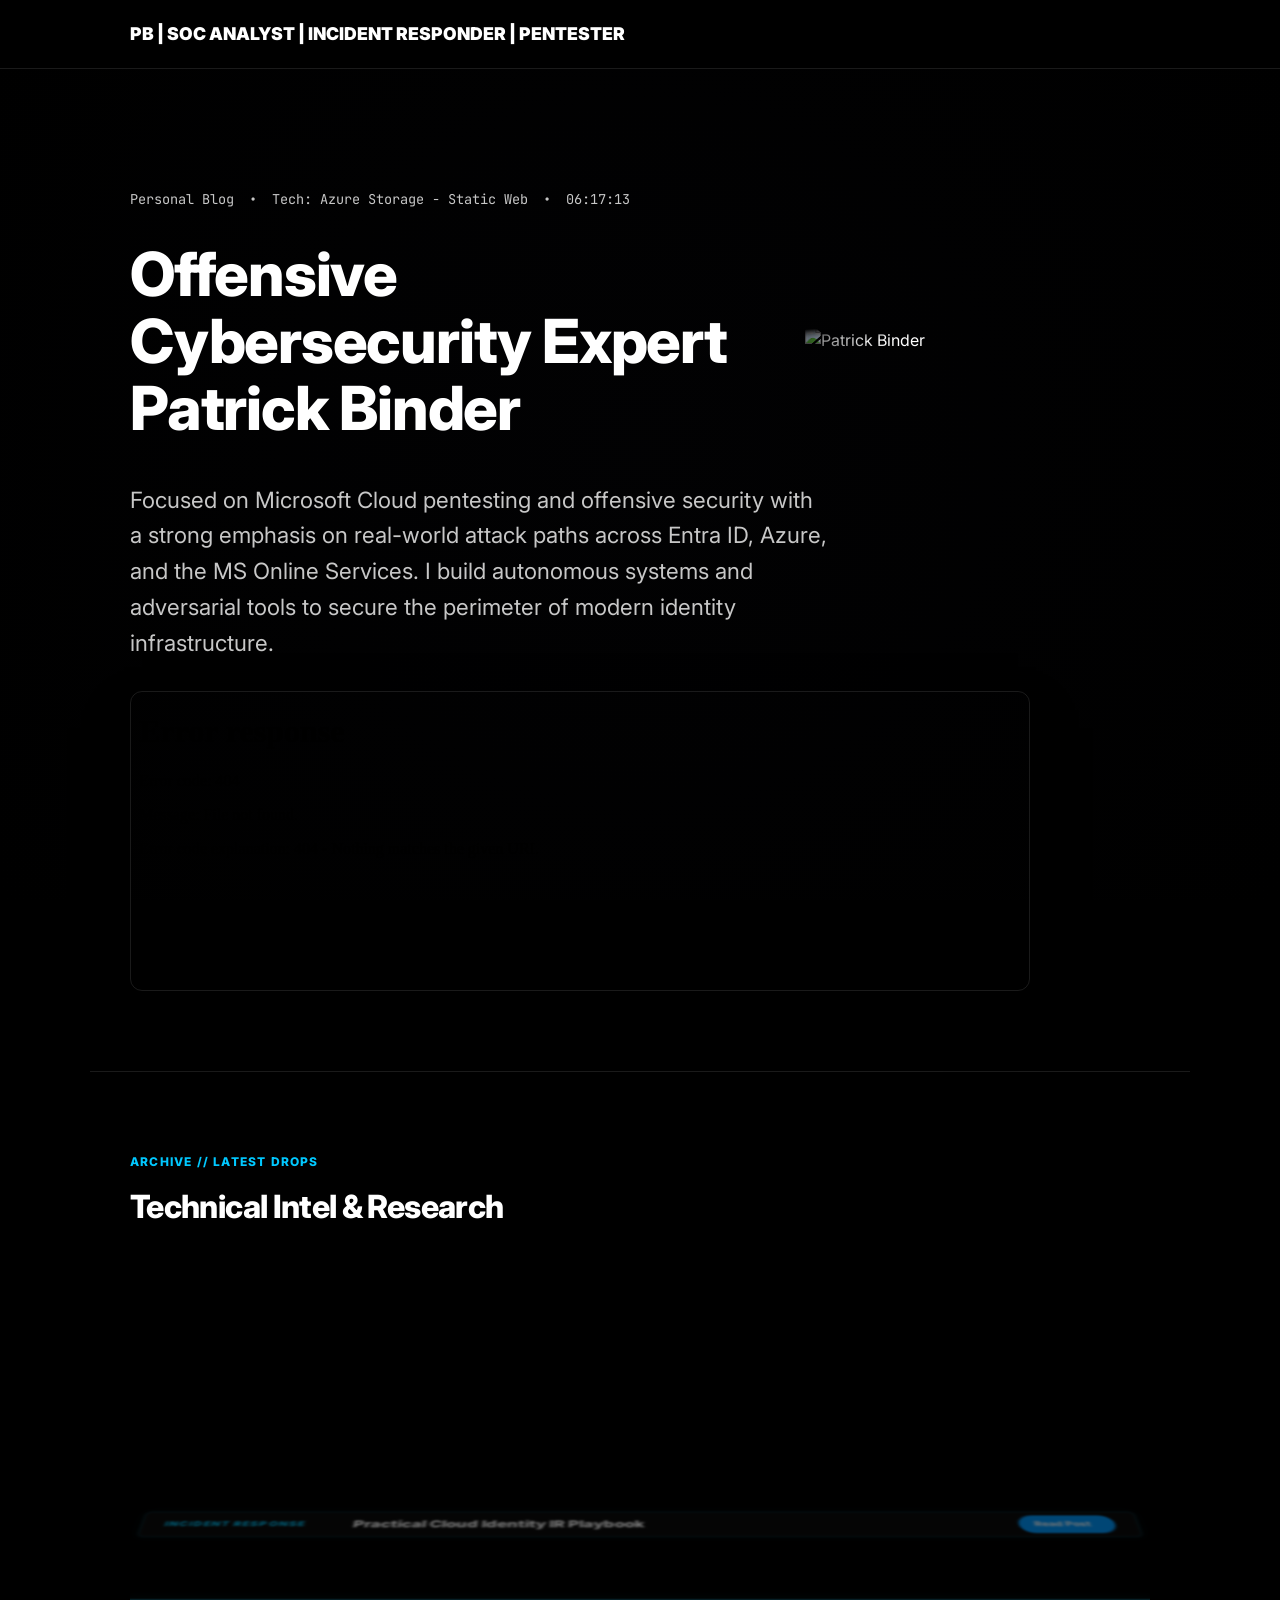
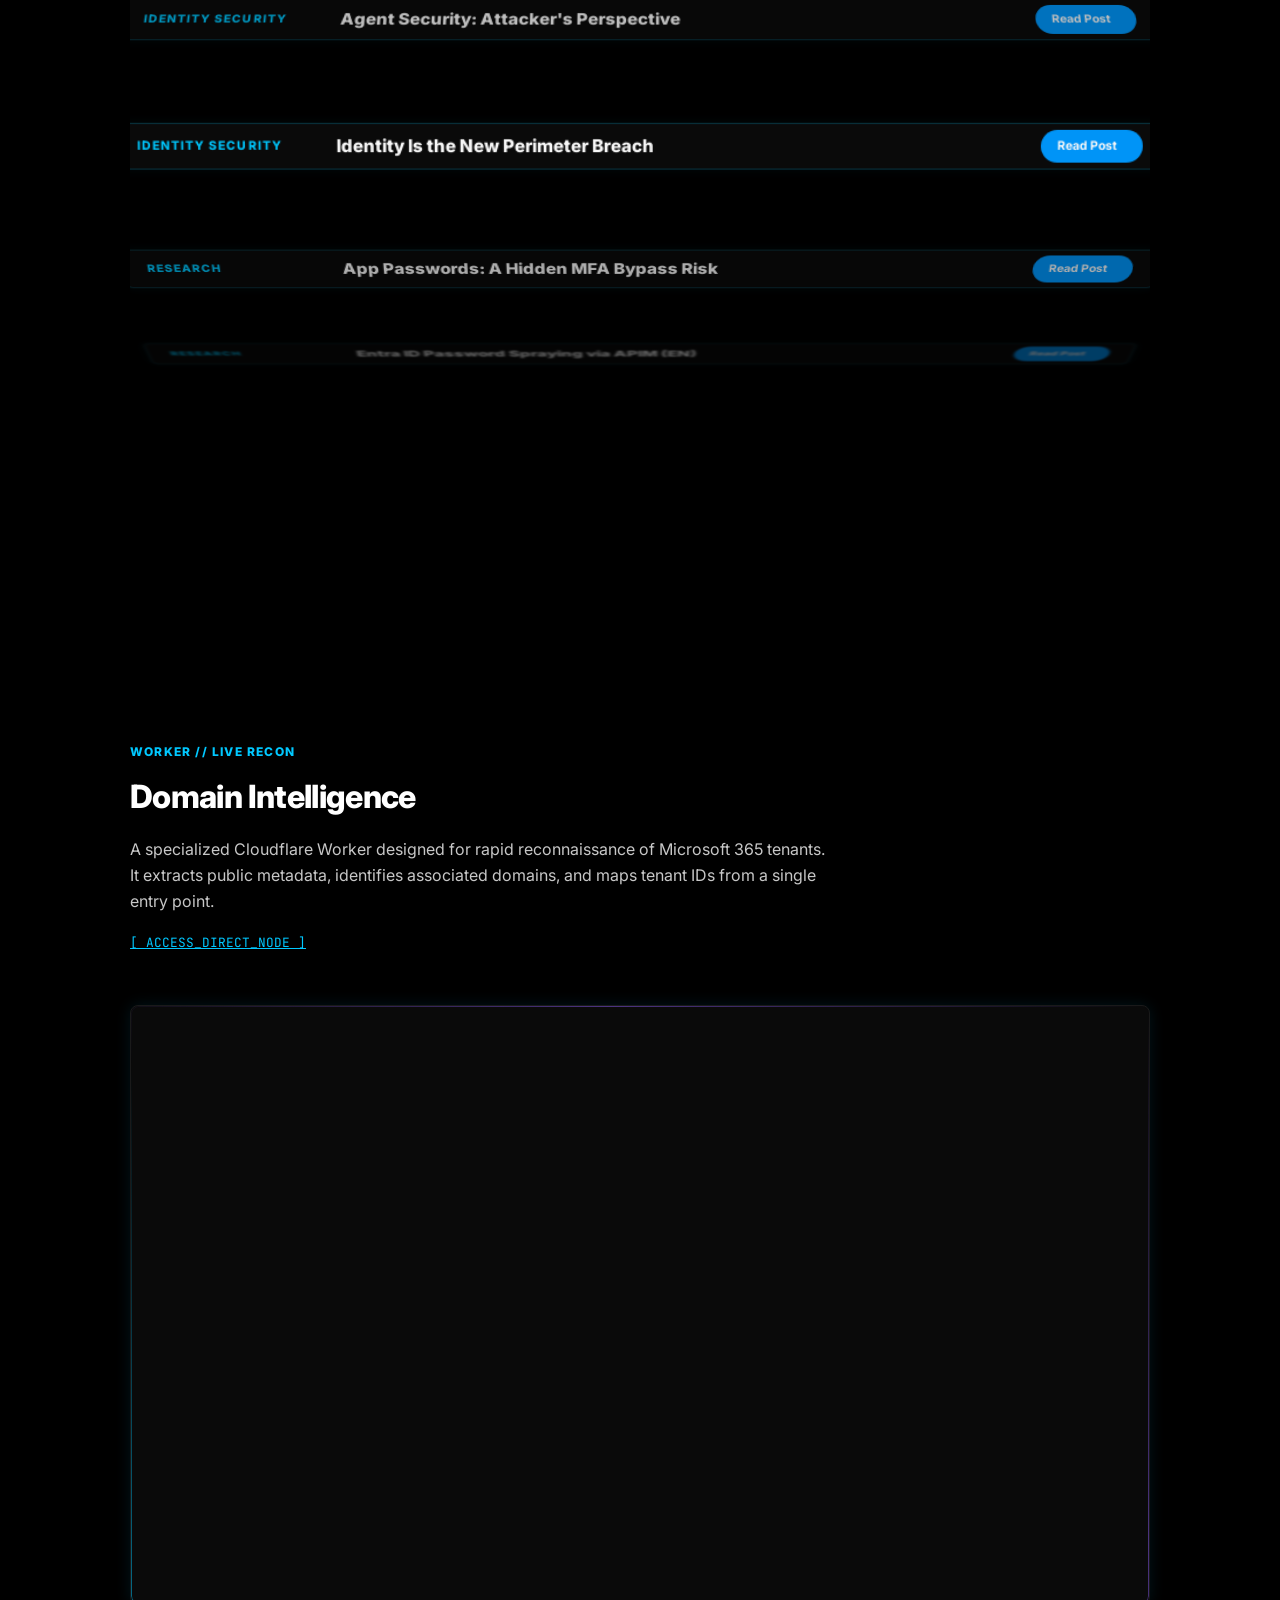
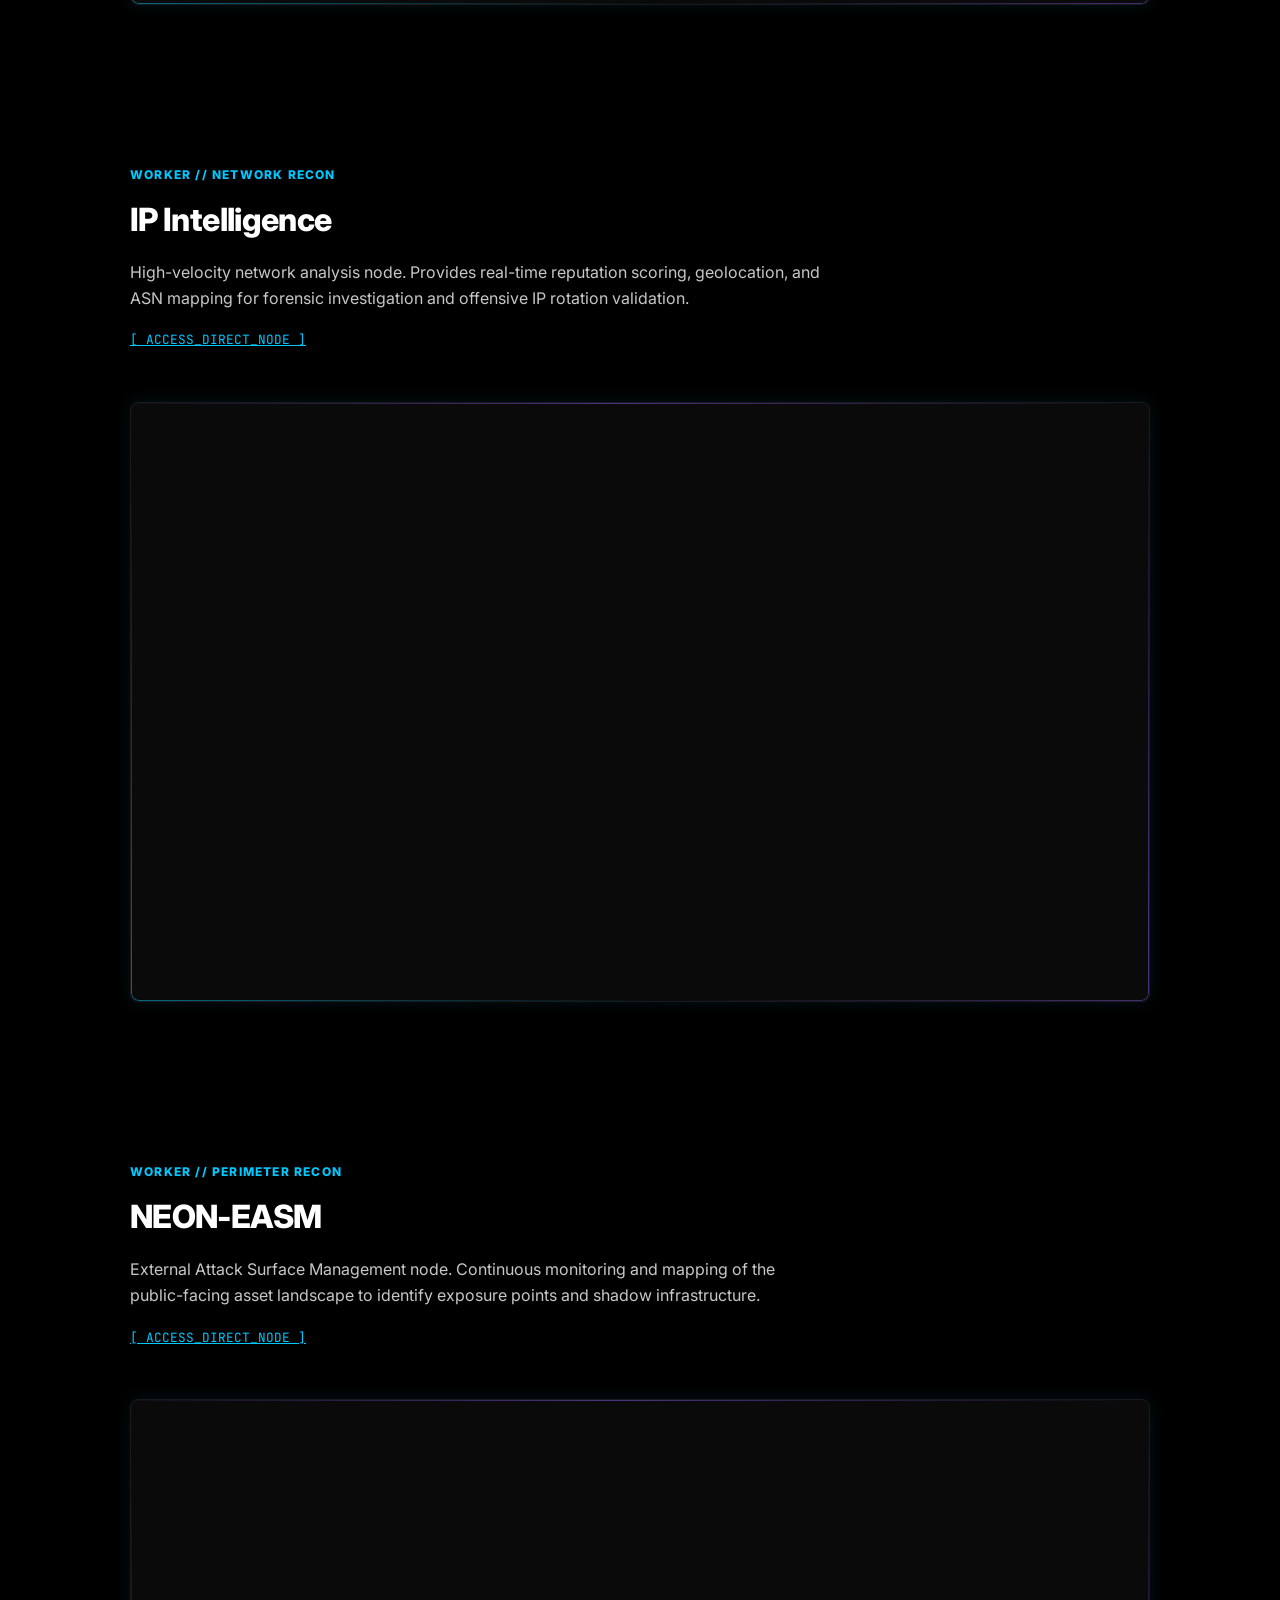
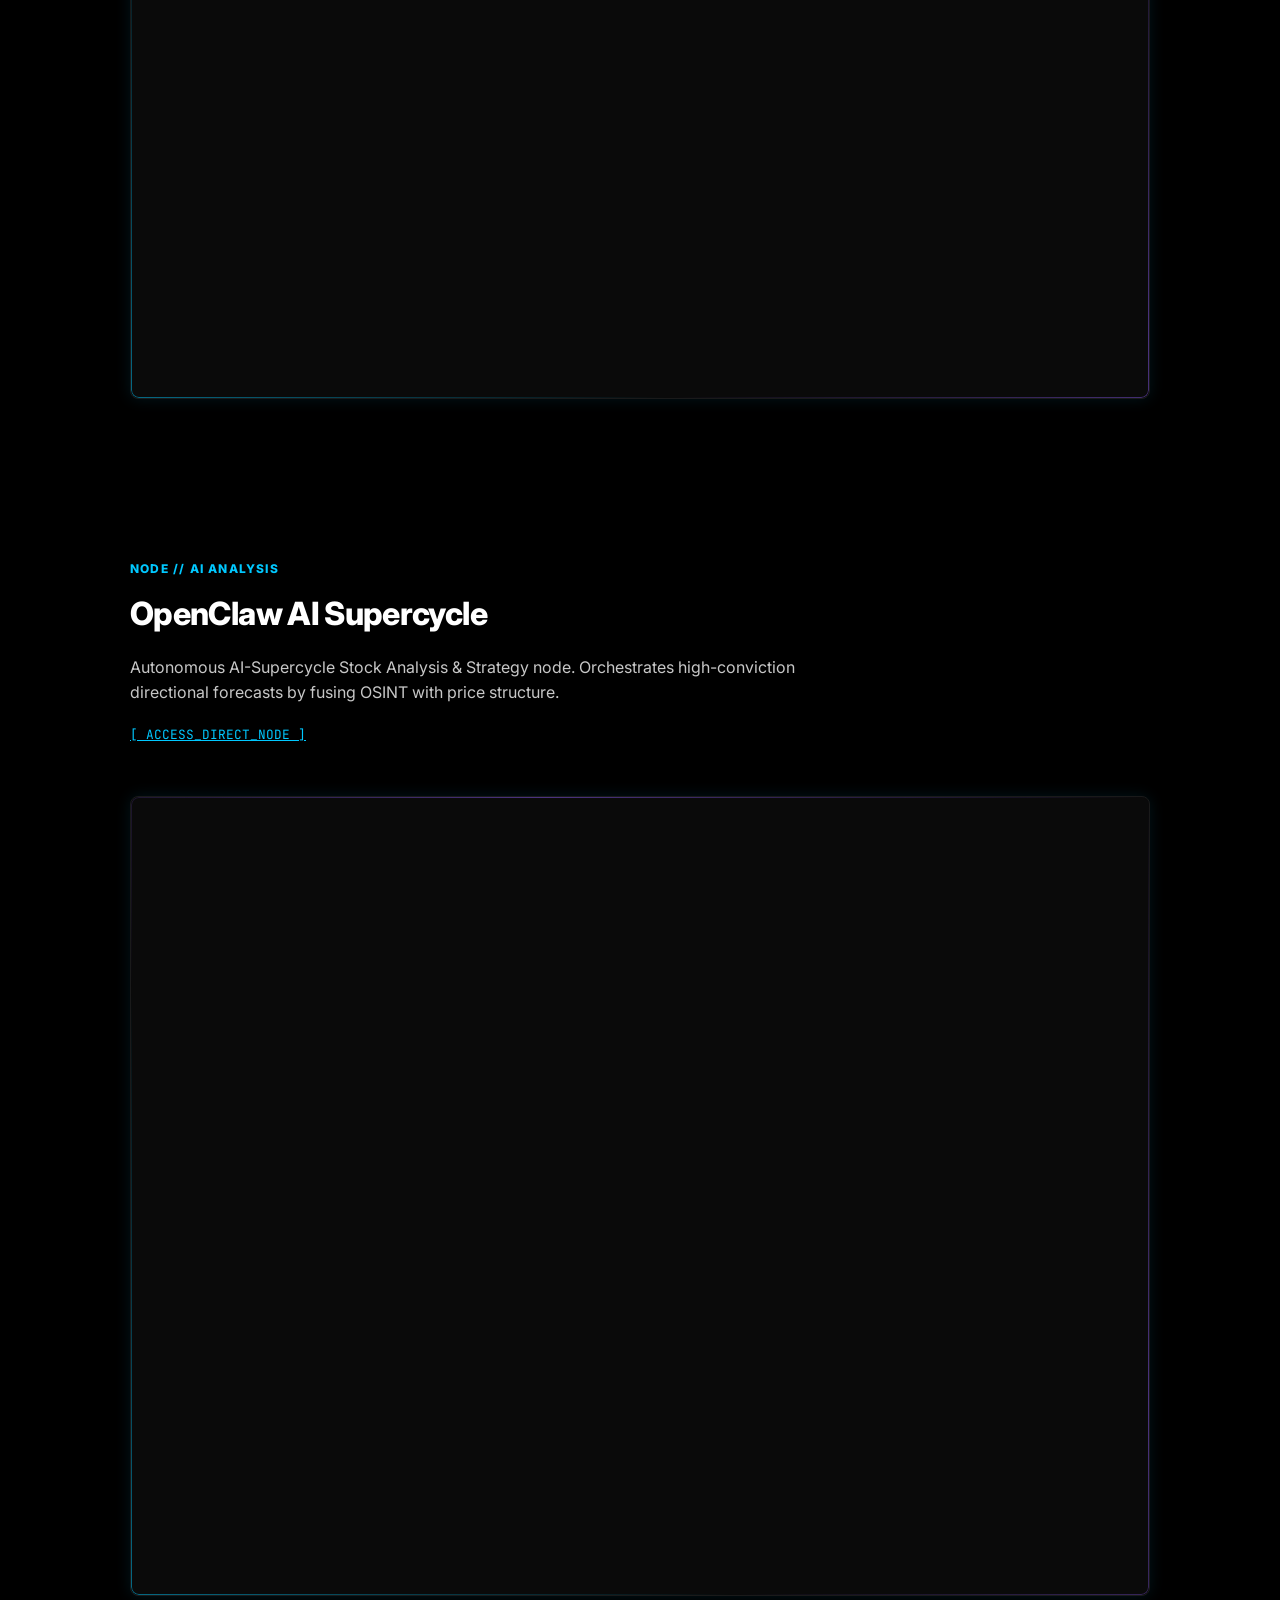
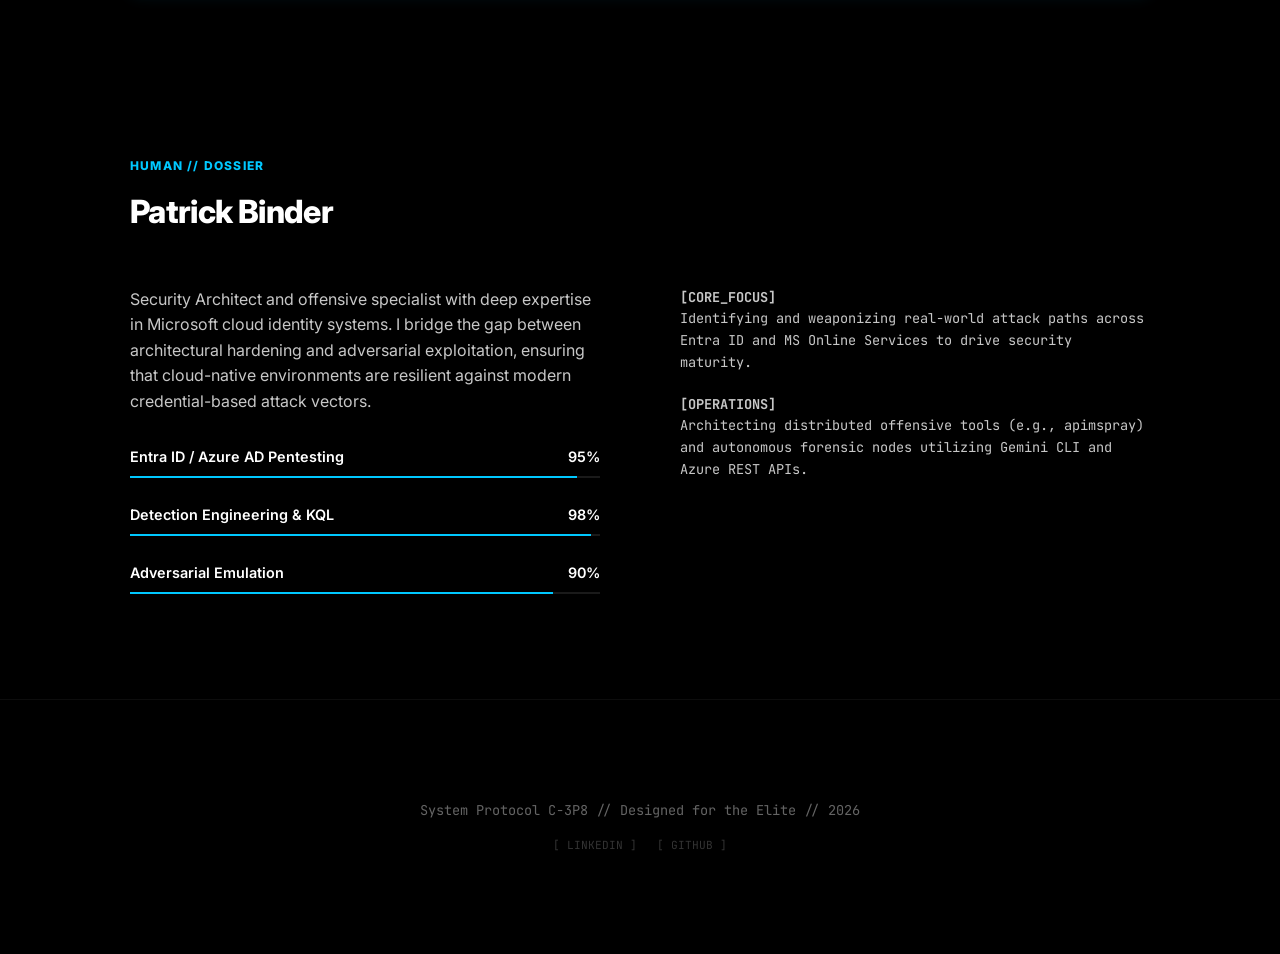
==== commit 596cbbfc: "Update content from Azure source" ====
--- a/index.html
+++ b/index.html
@@ -239,8 +239,8 @@
 
         /* --- 3D Vertical Cylinder Spinwheel --- */
         #spinwheel-container {
-            perspective: 1200px;
-            height: 700px;
+            perspective: 1700px;
+            height: 900px;
             width: 100%;
             display: flex;
             justify-content: center;
@@ -260,8 +260,8 @@
 
         #spinwheel {
             position: absolute;
-            width: 100%;
-            max-width: 800px;
+            width: 110%;
+            max-width: 900px;
             transform-style: preserve-3d;
             /* Will be rotated dynamically using transform: rotateX */
             will-change: transform;
@@ -269,10 +269,10 @@
 
         .wheel-card {
             position: absolute;
-            top: -25px; /* Center relative to container */
+            top: -20px; /* Center relative to container */
             left: 0;
             width: 100%;
-            height: 50px;
+            height: 40px;
             background: var(--bg-panel);
             border: 1px solid rgba(0, 200, 255, 0.2);
             border-radius: 6px;
@@ -298,8 +298,8 @@
         .wheel-card-meta {
             display: flex;
             align-items: center;
-            gap: 15px;
-            width: 100%;
+            gap: 40px;
+            width: 110%;
             overflow: hidden;
             white-space: nowrap;
         }
@@ -311,7 +311,7 @@
             text-transform: uppercase;
             letter-spacing: 0.1em;
             flex-shrink: 0;
-            min-width: 120px;
+            min-width: 130px;
         }
 
         .wheel-card-title {
@@ -557,21 +557,18 @@
             // 1. Initial State & Variables
             const posts = [
                 { title: "Identity Is the New Perimeter Breach", category: "Identity Security", url: "identity-is-the-new-perimeter-breach-how-modern-entra-id-attacks-actually-unfold.html" },
-                { title: "APIMSpray Execution Footprint", category: "Offensive Visuals", url: "apimspray_execution_footprint.html" },
-                { title: "Building a BloodHound IR App", category: "Security Engineering", url: "bloodhound_app.html" },
                 { title: "Agent Security: Attacker's Perspective", category: "Identity Security", url: "agent-security-from-an-identity-attackers-perspective.html" },
                 { title: "Practical Cloud Identity IR Playbook", category: "Incident Response", url: "from-first-signal-to-containment-a-practical-cloud-identity-ir-playbook.html" },
-                { title: "Entra ID: Stealth Persistence", category: "Post-Compromise", url: "entra_stealth_persistence.html" },
-                { title: "Entra ID: Device Code Phishing", category: "Offensive Identity", url: "entra_device_code_phishing.html" },
-                { title: "Weaponizing Azure APIM (DE)", category: "Offensive Research", url: "apim_spray_de.html" },
-                { title: "Ivanti Connect Secure: Hunt & Detect", category: "Detection Engineering", url: "ivanti_exploit_detection.html" },
+                { title: "Entra ID: Stealth Persistence", category: "Research", url: "entra_stealth_persistence.html" },
+                { title: "Entra ID: Device Code Phishing", category: "Research", url: "entra_device_code_phishing.html" },
+                { title: "Ivanti Connect Secure: Hunt & Detect", category: "CVE", url: "ivanti_exploit_detection.html" },
                 { title: "Gemini-Powered Azure IR", category: "Incident Response", url: "ir_blog.html" },
                 { title: "LLM-Powered Entra ID Attacks", category: "AI Security", url: "llm_entra_attack.html" },
-                { title: "Entra ID Detection Engineering 2026", category: "Detection Engineering", url: "what-good-entra-id-detection-engineering-looks-like-in-2026.html" },
-                { title: "CVE Template", category: "Research", url: "cve_template.html" },
-                { title: "Kali Terminal", category: "Research", url: "kali_terminal.html" },
-                { title: "Do you Know Entra?", category: "Quizzes", url: "terminal.html" },
-                { title: "Entra ID Password Spraying via APIM (EN)", category: "Offensive Research", url: "https://patrickbinder.medium.com/entra-id-password-spraying-using-apim-as-ip-rotating-mechanism-3620861dd66a" },
+                { title: "Entra ID Detection Engineering 2026", category: "Engineering", url: "what-good-entra-id-detection-engineering-looks-like-in-2026.html" },
+                { title: "CVE Template", category: "Template", url: "cve_template.html" },
+                { title: "C3PO SHODAN", category: "Tool", url: "https://github.com/crtvrffnrt/c3PO-shodan" },
+                { title: "Do you Know Entra?", category: "Fun", url: "terminal.html" },
+                { title: "Entra ID Password Spraying via APIM (EN)", category: "Research", url: "https://patrickbinder.medium.com/entra-id-password-spraying-using-apim-as-ip-rotating-mechanism-3620861dd66a" },
                 { title: "App Passwords: A Hidden MFA Bypass Risk", category: "Research", url: "https://patrickbinder.medium.com/app-passwords-in-microsoft-entra-id-a-hidden-mfa-bypass-risk-0c70973a078e" }
             ];
 
@@ -581,16 +578,16 @@
             const faceImg = document.getElementById('hero-face-img');
             const dateEl = document.getElementById('current-date');
             
-            const RADIUS = 300;
+            const RADIUS = 250;
             const totalCards = posts.length;
             const ANGLE_PER_CARD = 360 / totalCards;
             const cardElements = [];
 
-            let currentAngle = 0;
+            let currentAngle = 1;
             let isDragging = false;
             let startY = 0;
             let startAngle = 0;
-            let velocity = 0;
+            let velocity = 0.1;
             let lastY = 0;
             let lastTime = 0;
             let dragDistance = 0;
@@ -676,7 +673,7 @@
                     if (effAngle > 180) effAngle -= 360;
                     let absAngle = Math.abs(effAngle);
 
-                    if (absAngle > 90) {
+                    if (absAngle > 70) {
                         item.el.style.opacity = '0';
                         item.el.style.pointerEvents = 'none';
                         item.el.style.visibility = 'hidden';
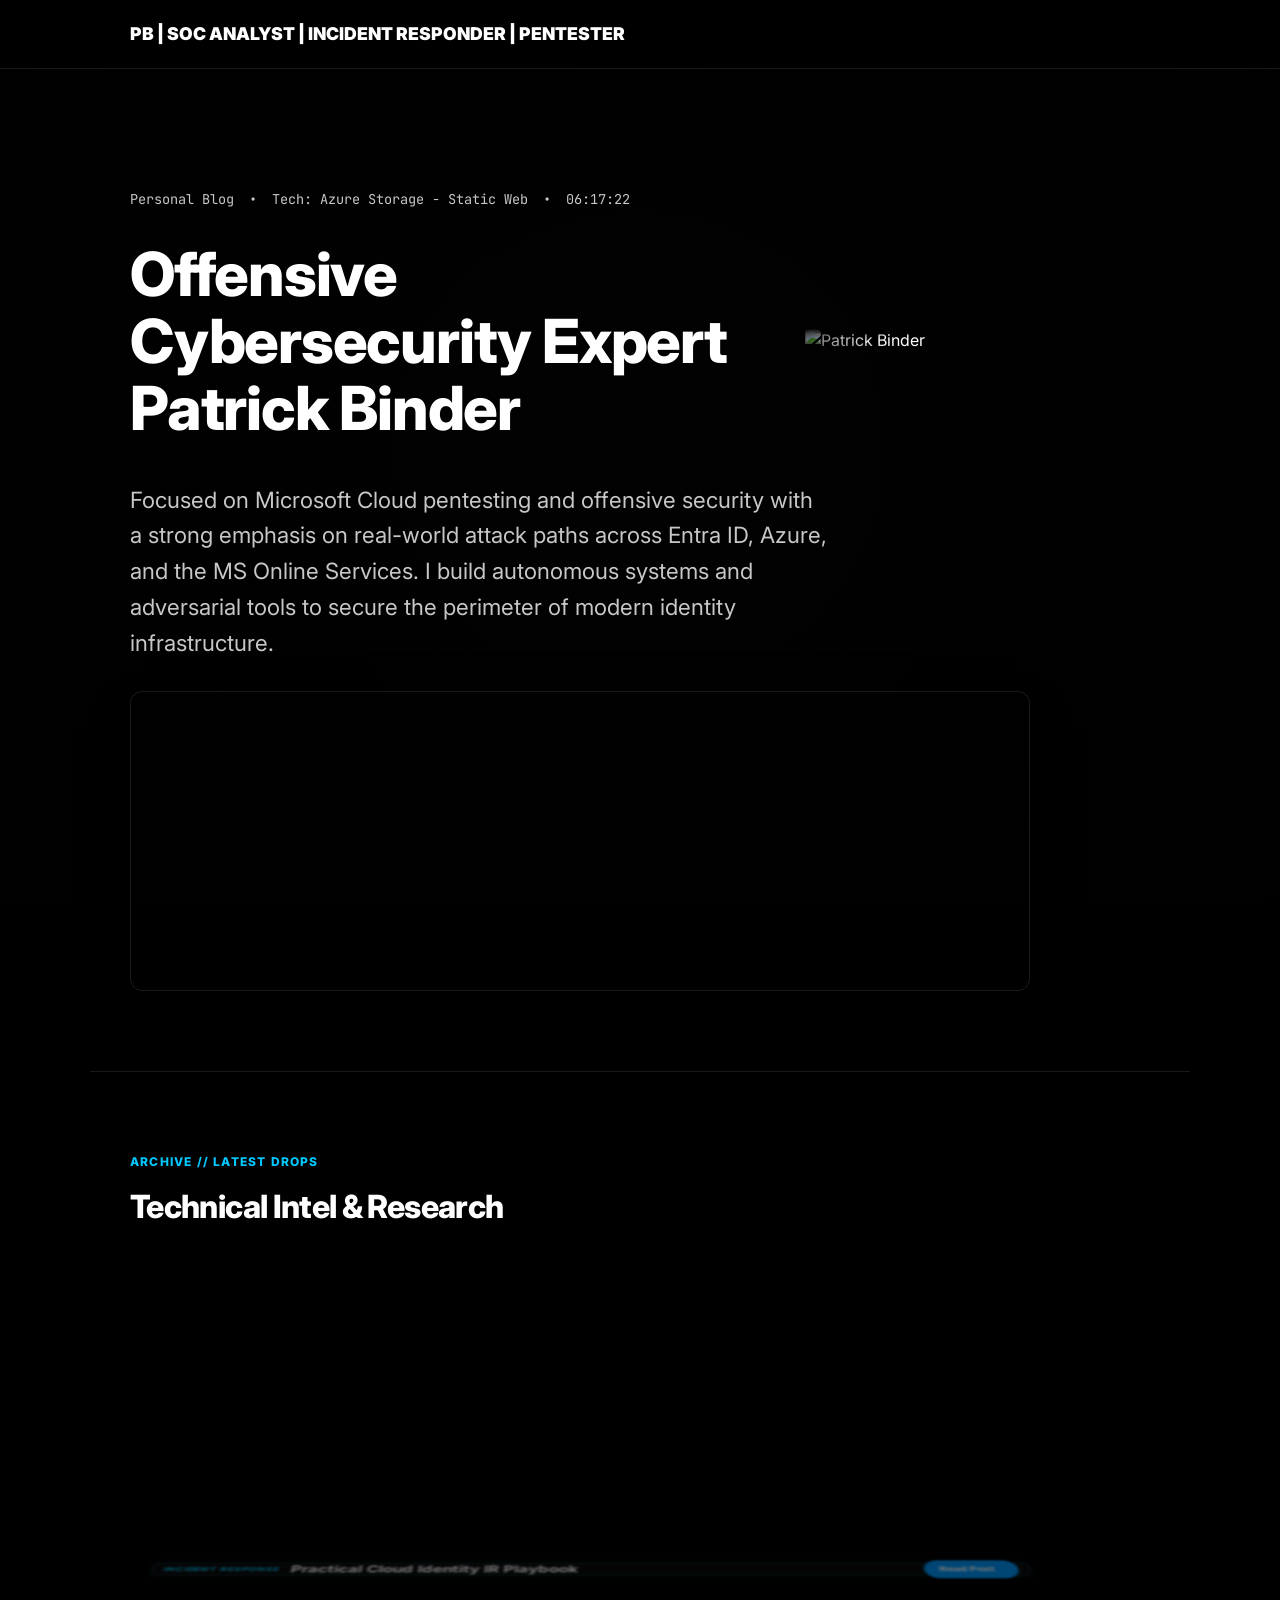
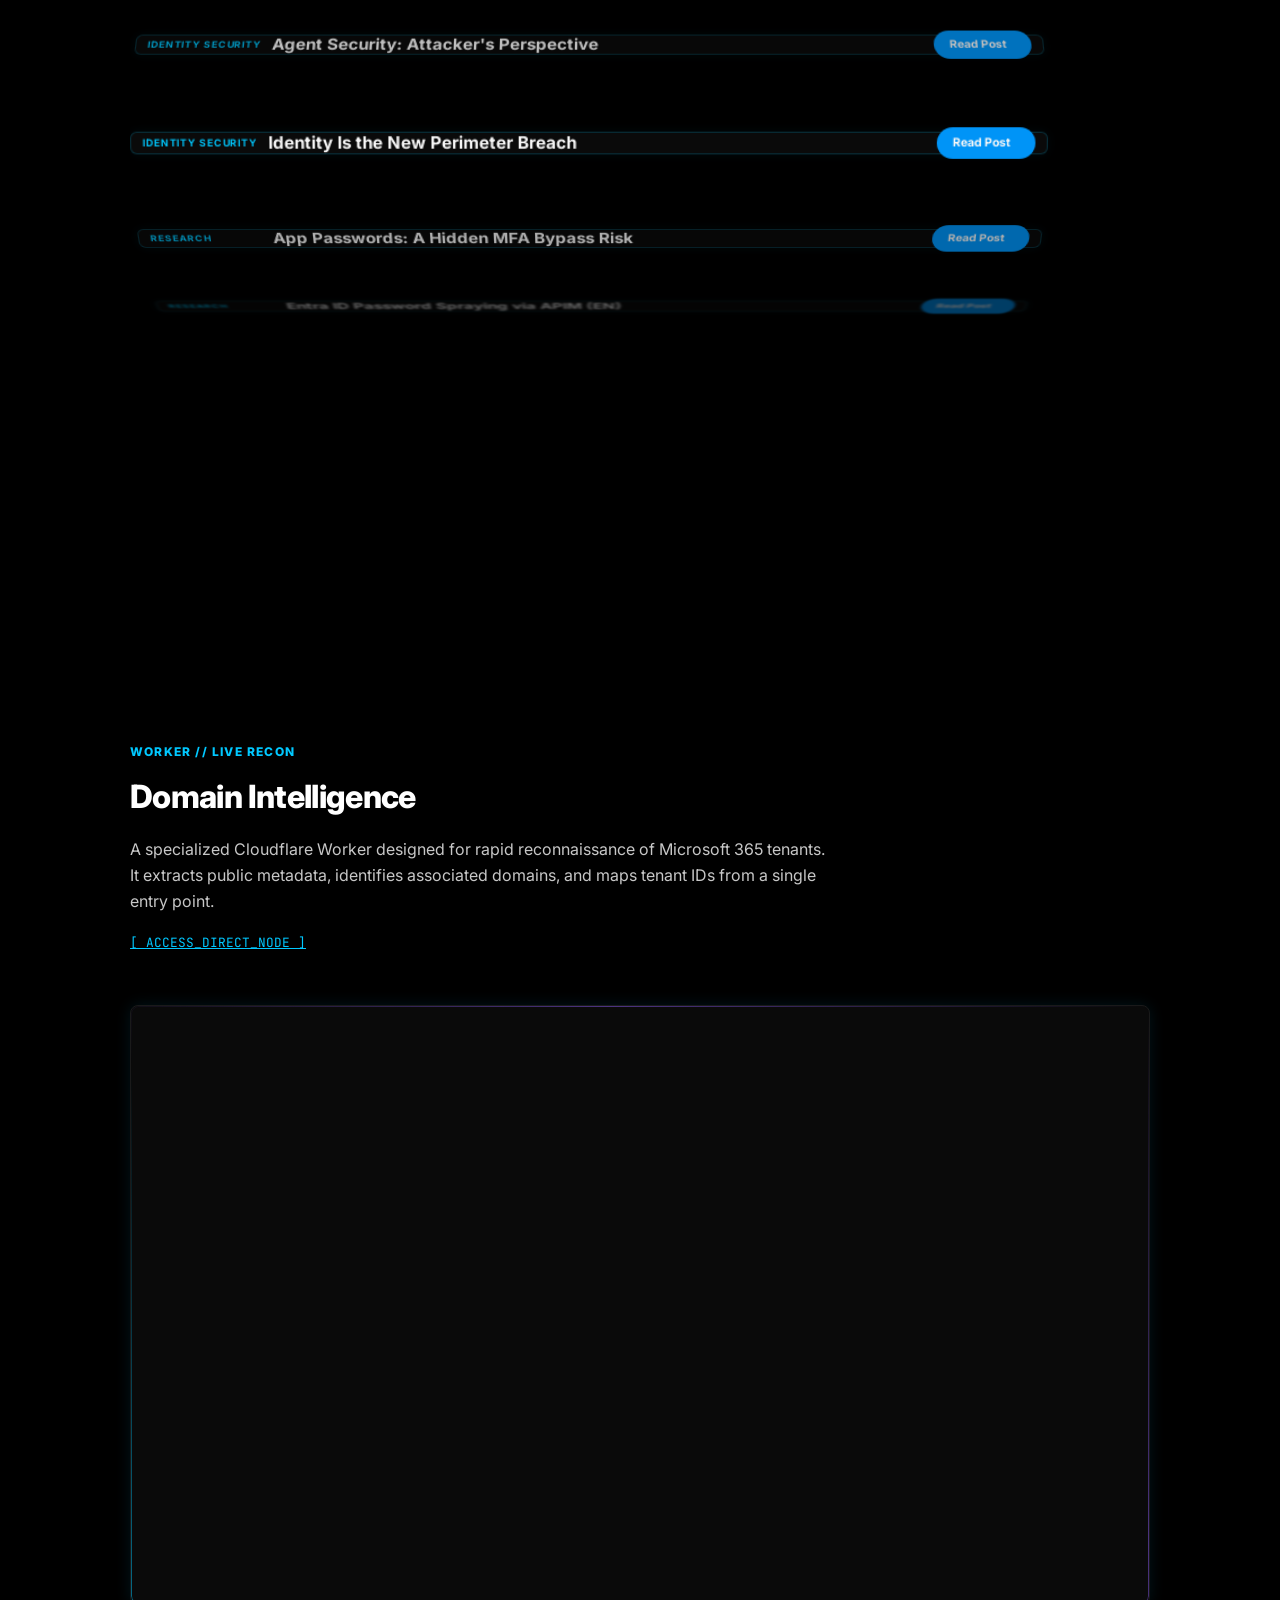
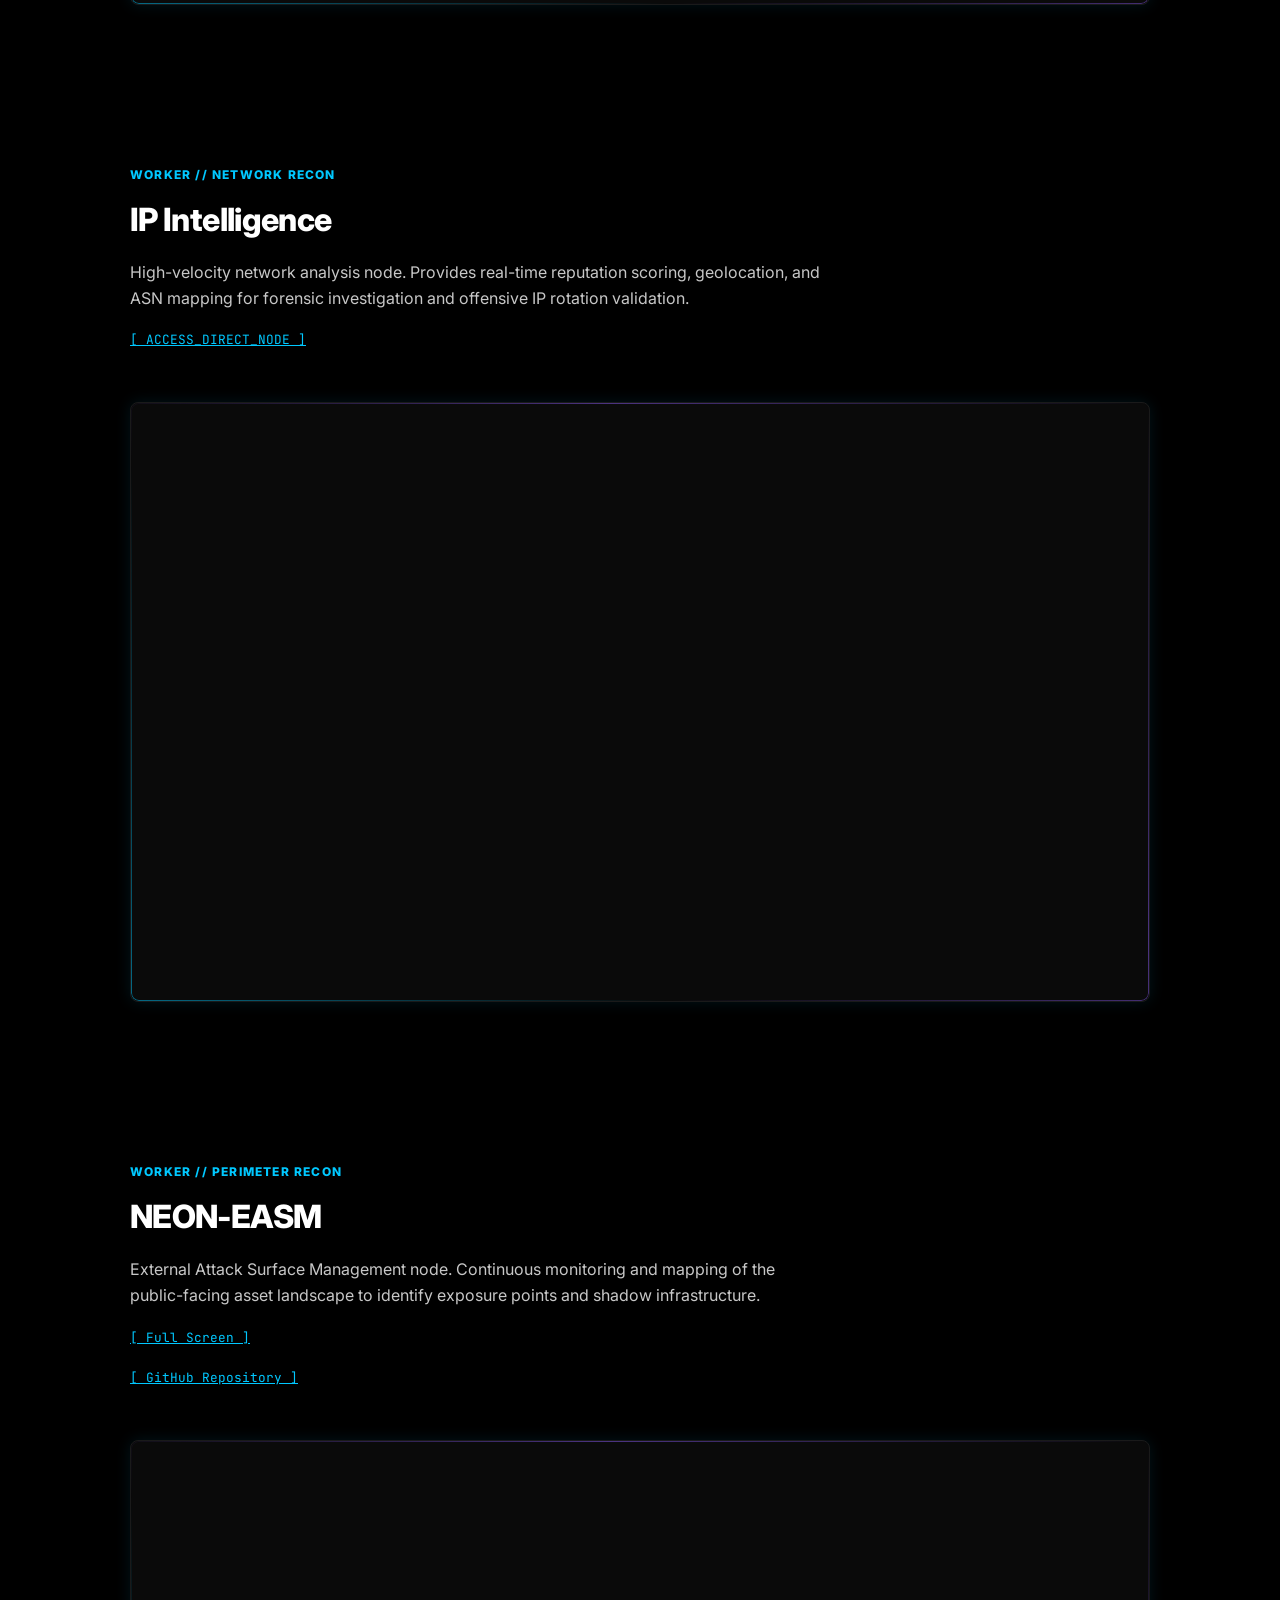
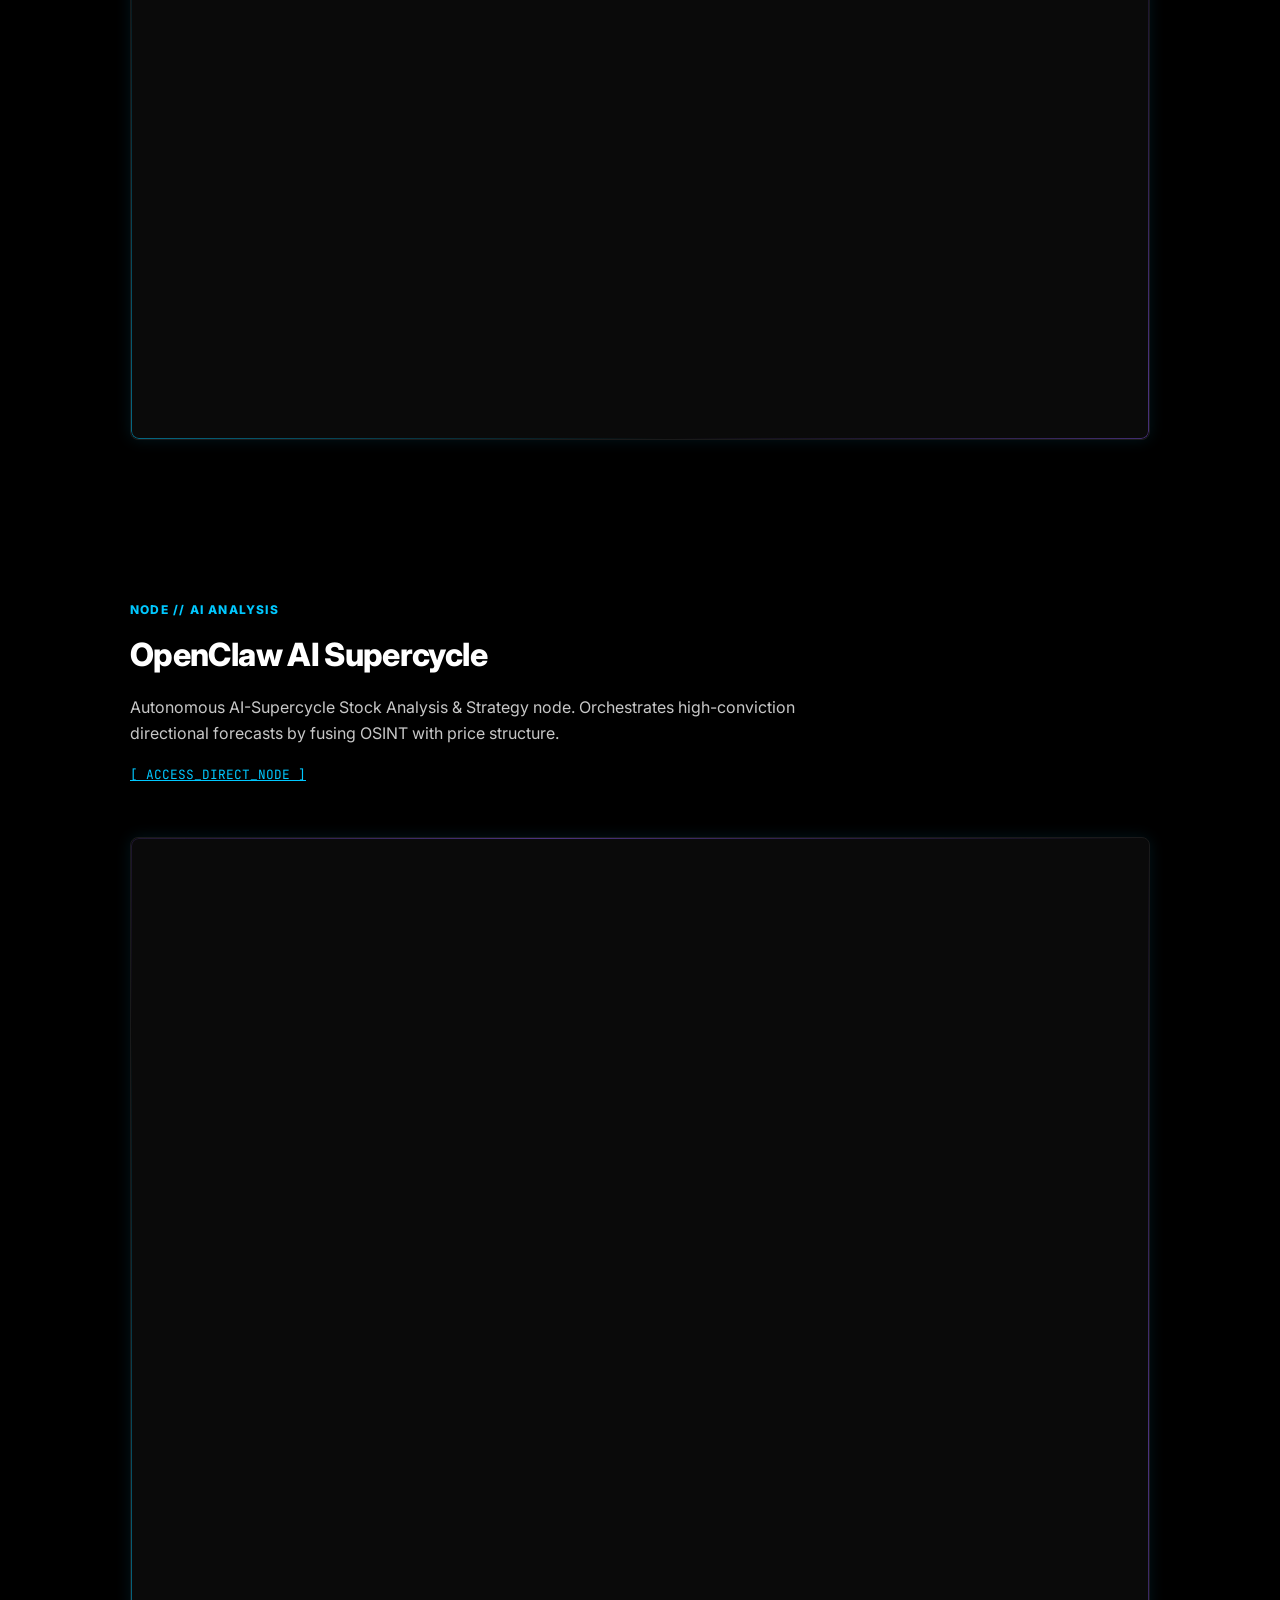
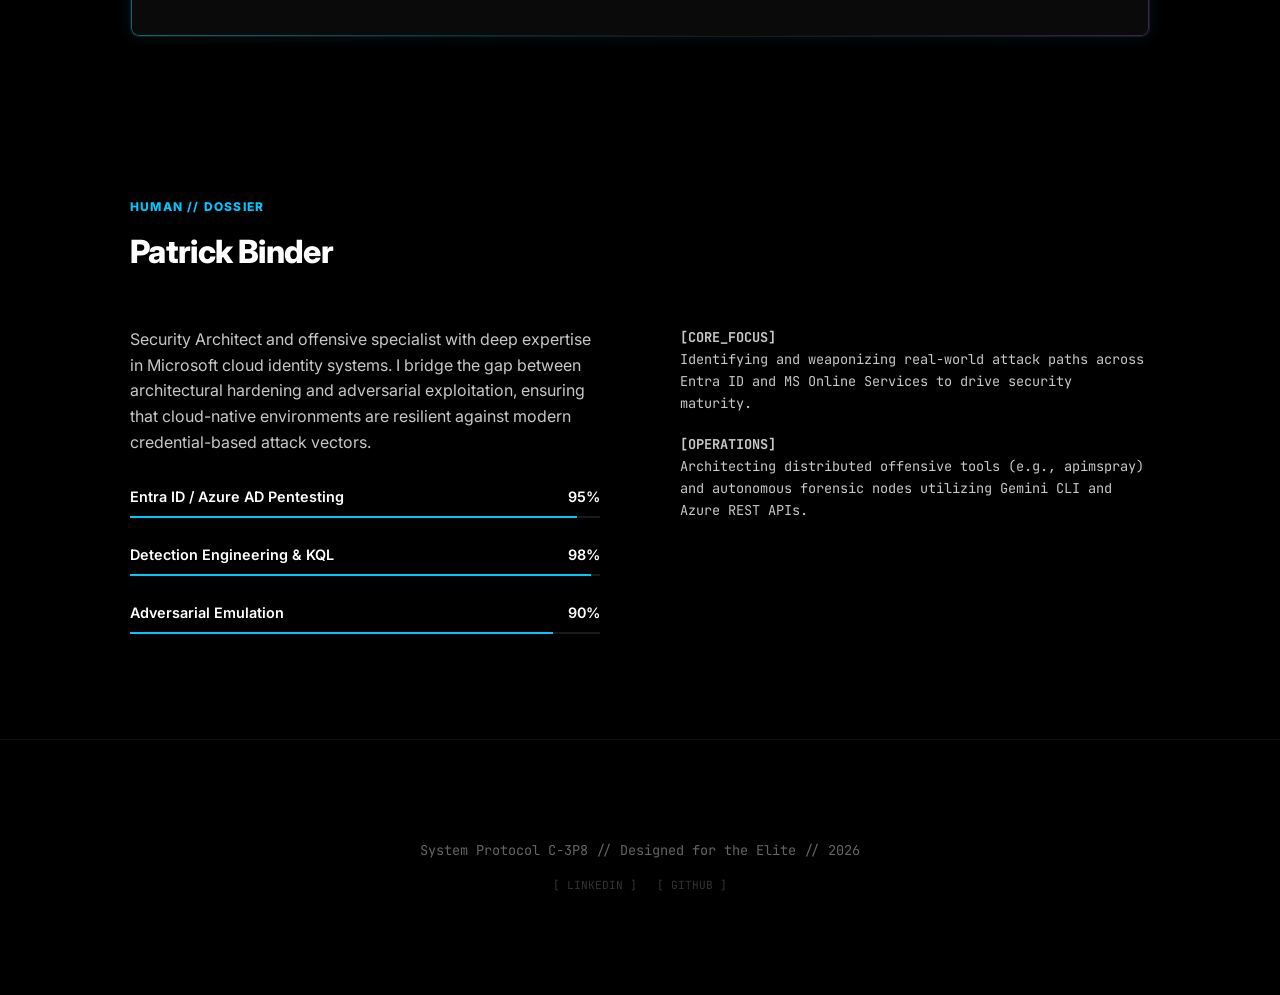
==== commit cd477000: "Update content from Azure source" ====
--- a/index.html
+++ b/index.html
@@ -260,7 +260,7 @@
 
         #spinwheel {
             position: absolute;
-            width: 110%;
+            width: 100%;
             max-width: 900px;
             transform-style: preserve-3d;
             /* Will be rotated dynamically using transform: rotateX */
@@ -269,14 +269,14 @@
 
         .wheel-card {
             position: absolute;
-            top: -20px; /* Center relative to container */
+            top: -10px; /* Center relative to container */
             left: 0;
-            width: 100%;
-            height: 40px;
+            width: 90%;
+            height: 20px;
             background: var(--bg-panel);
             border: 1px solid rgba(0, 200, 255, 0.2);
             border-radius: 6px;
-            padding: 10px 20px;
+            padding: 4px 10px;
             display: flex;
             align-items: center;
             justify-content: space-between;
@@ -298,25 +298,25 @@
         .wheel-card-meta {
             display: flex;
             align-items: center;
-            gap: 40px;
-            width: 110%;
+            gap: 10px;
+            width: 100%;
             overflow: hidden;
             white-space: nowrap;
         }
 
         .wheel-card-category {
-            font-size: 0.65rem;
-            font-weight: 800;
+            font-size: 0.55rem;
+            font-weight: 700;
             color: var(--accent);
             text-transform: uppercase;
             letter-spacing: 0.1em;
             flex-shrink: 0;
-            min-width: 130px;
+            min-width: 100px;
         }
 
         .wheel-card-title {
             font-size: 0.95rem;
-            font-weight: 800;
+            font-weight: 700;
             color: var(--highlight);
             text-overflow: ellipsis;
             overflow: hidden;
@@ -494,7 +494,10 @@
                 <h2 class="section-title">NEON-EASM</h2>
                 <p style="margin-top: 15px; color: var(--text-secondary); max-width: 700px;">External Attack Surface Management node. Continuous monitoring and mapping of the public-facing asset landscape to identify exposure points and shadow infrastructure.</p>
                 <div style="margin-top: 15px;">
-                    <a href="https://stc3ooclawrpfyx.z6.web.core.windows.net/easm.html" target="_blank" class="mono underline" style="font-size: 0.8rem; color: var(--accent);">[ ACCESS_DIRECT_NODE ]</a>
+                    <a href="https://stc3ooclawrpfyx.z6.web.core.windows.net/easm.html" target="_blank" class="mono underline" style="font-size: 0.8rem; color: var(--accent);">[ Full Screen ]</a>
+                </div>
+                <div style="margin-top: 15px;">
+                    <a href="https://github.com/crtvrffnrt/c3PO-shodan" target="_blank" class="mono underline" style="font-size: 0.8rem; color: var(--accent);">[ GitHub Repository ]</a>
                 </div>
             </div>
             <div class="iframe-container" style="width: 100%; height: 600px; margin-top: 20px;">
@@ -578,7 +581,7 @@
             const faceImg = document.getElementById('hero-face-img');
             const dateEl = document.getElementById('current-date');
             
-            const RADIUS = 250;
+            const RADIUS = 200;
             const totalCards = posts.length;
             const ANGLE_PER_CARD = 360 / totalCards;
             const cardElements = [];
@@ -642,20 +645,33 @@
             }
             setTimeout(launchShip, 2000);
 
-            const defaultFace = 'logo.png';
-            const glitchFaces = ['up.png', 'down.png', 'left.png', 'right.png'];
-            function triggerFaceGlitch() {
-                if (!faceImg) return;
-                const randomFace = glitchFaces[Math.floor(Math.random() * glitchFaces.length)];
-                faceImg.style.filter = "brightness(1.5) contrast(1.2)";
-                faceImg.src = randomFace;
-                setTimeout(() => {
-                    faceImg.src = defaultFace;
-                    faceImg.style.filter = "brightness(1.1)";
-                }, Math.floor(Math.random() * 600) + 200);
-                setTimeout(triggerFaceGlitch, Math.floor(Math.random() * 45000) + 15000);
-            }
-            setTimeout(triggerFaceGlitch, 5000);
+ const defaultFace = '/logo.png';
+  const glitchFaces = ['/up.png', '/down.png', '/left.png', '/right.png'];
+
+  // Timing controls
+  const firstGlitchDelayMs = 5000;      // delay before the first glitch
+  const minGlitchIntervalMs = 7000;    // minimum time between glitches
+  const maxGlitchIntervalMs = 12500;    // maximum time between glitches
+  const minGlitchShowMs = 50;          // minimum time the glitch image stays visible
+  const maxGlitchShowMs = 500;          // maximum time the glitch image stays visible
+
+  function triggerFaceGlitch() {
+      if (!faceImg) return;
+
+      const randomFace = glitchFaces[Math.floor(Math.random() * glitchFaces.length)];
+      const showTime = Math.floor(Math.random() * (maxGlitchShowMs - minGlitchShowMs + 1)) + minGlitchShowMs;
+
+      faceImg.src = randomFace;
+
+      setTimeout(() => {
+          faceImg.src = defaultFace;
+      }, showTime);
+
+      const nextDelay = Math.floor(Math.random() * (maxGlitchIntervalMs - minGlitchIntervalMs + 1)) + minGlitchIntervalMs;
+      setTimeout(triggerFaceGlitch, nextDelay);
+  }
+
+  setTimeout(triggerFaceGlitch, firstGlitchDelayMs);
 
             // 4. Core Spin Animation
             function updateWheel() {
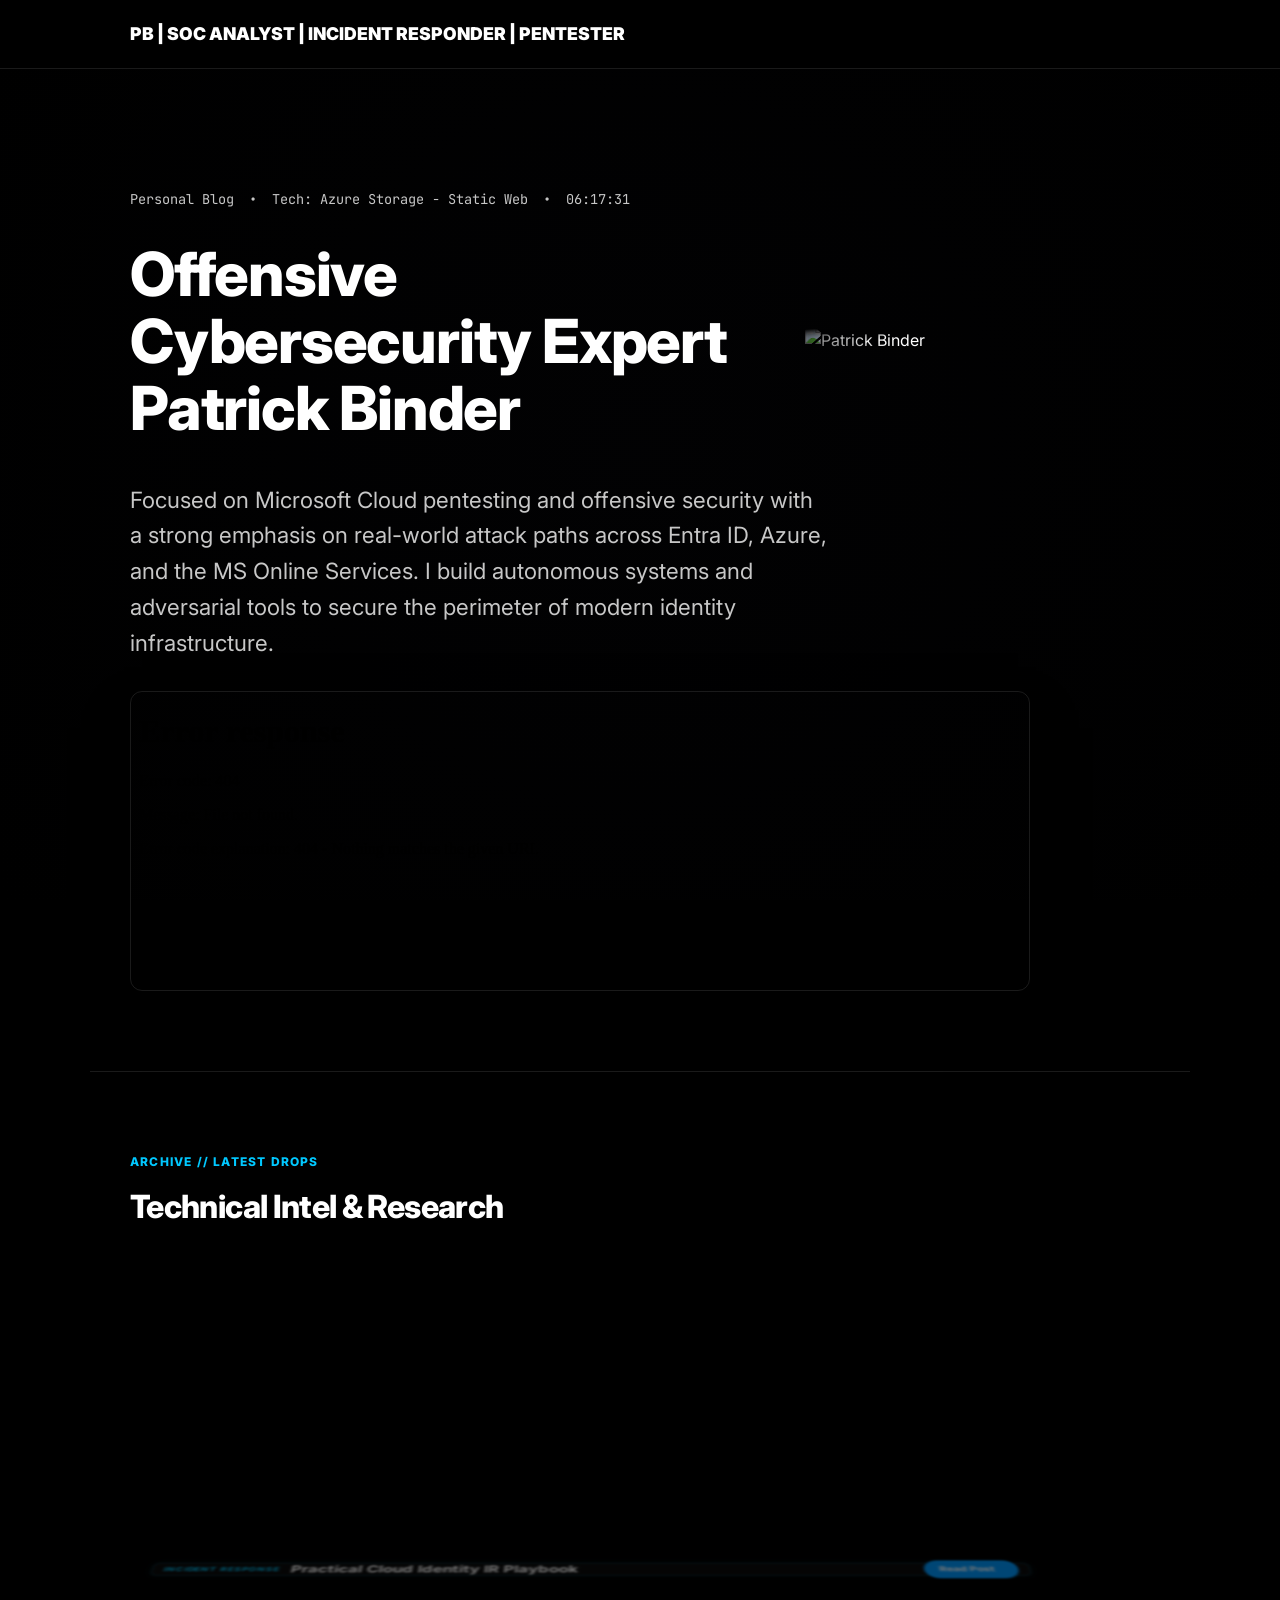
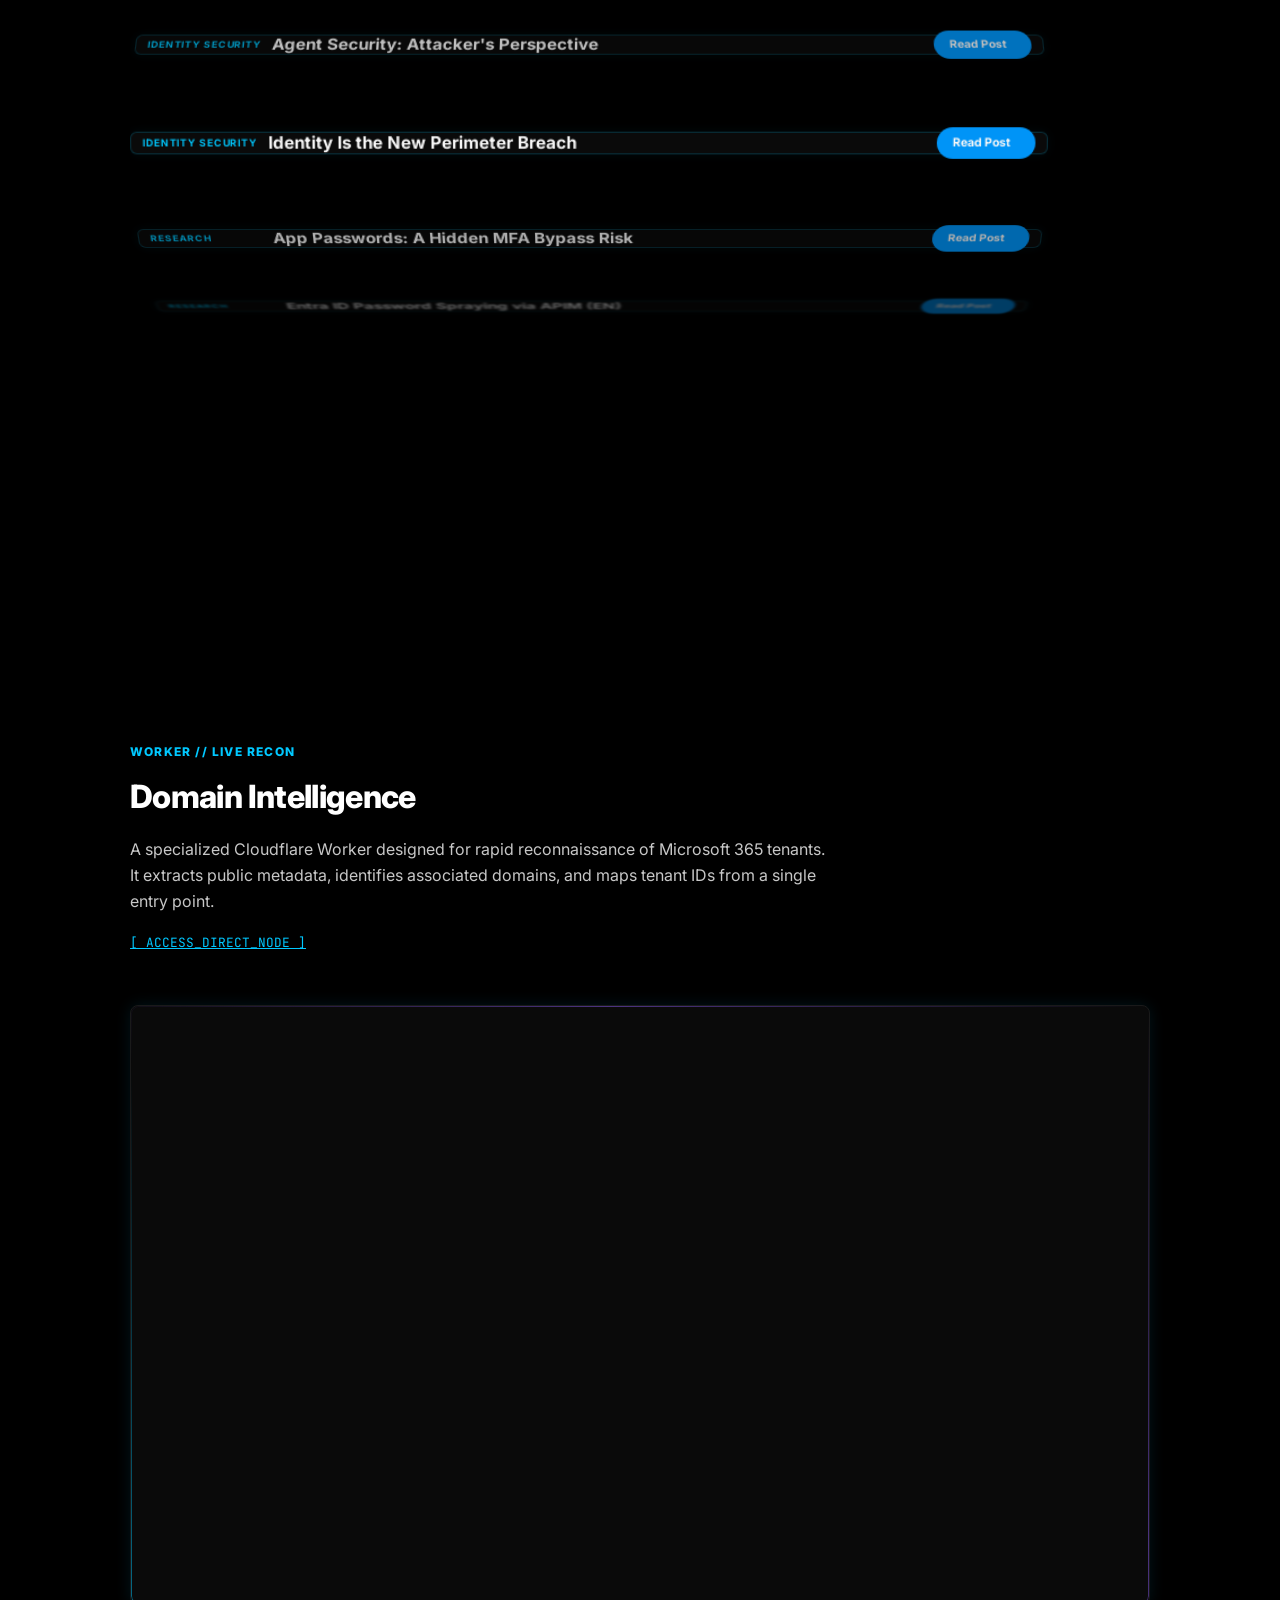
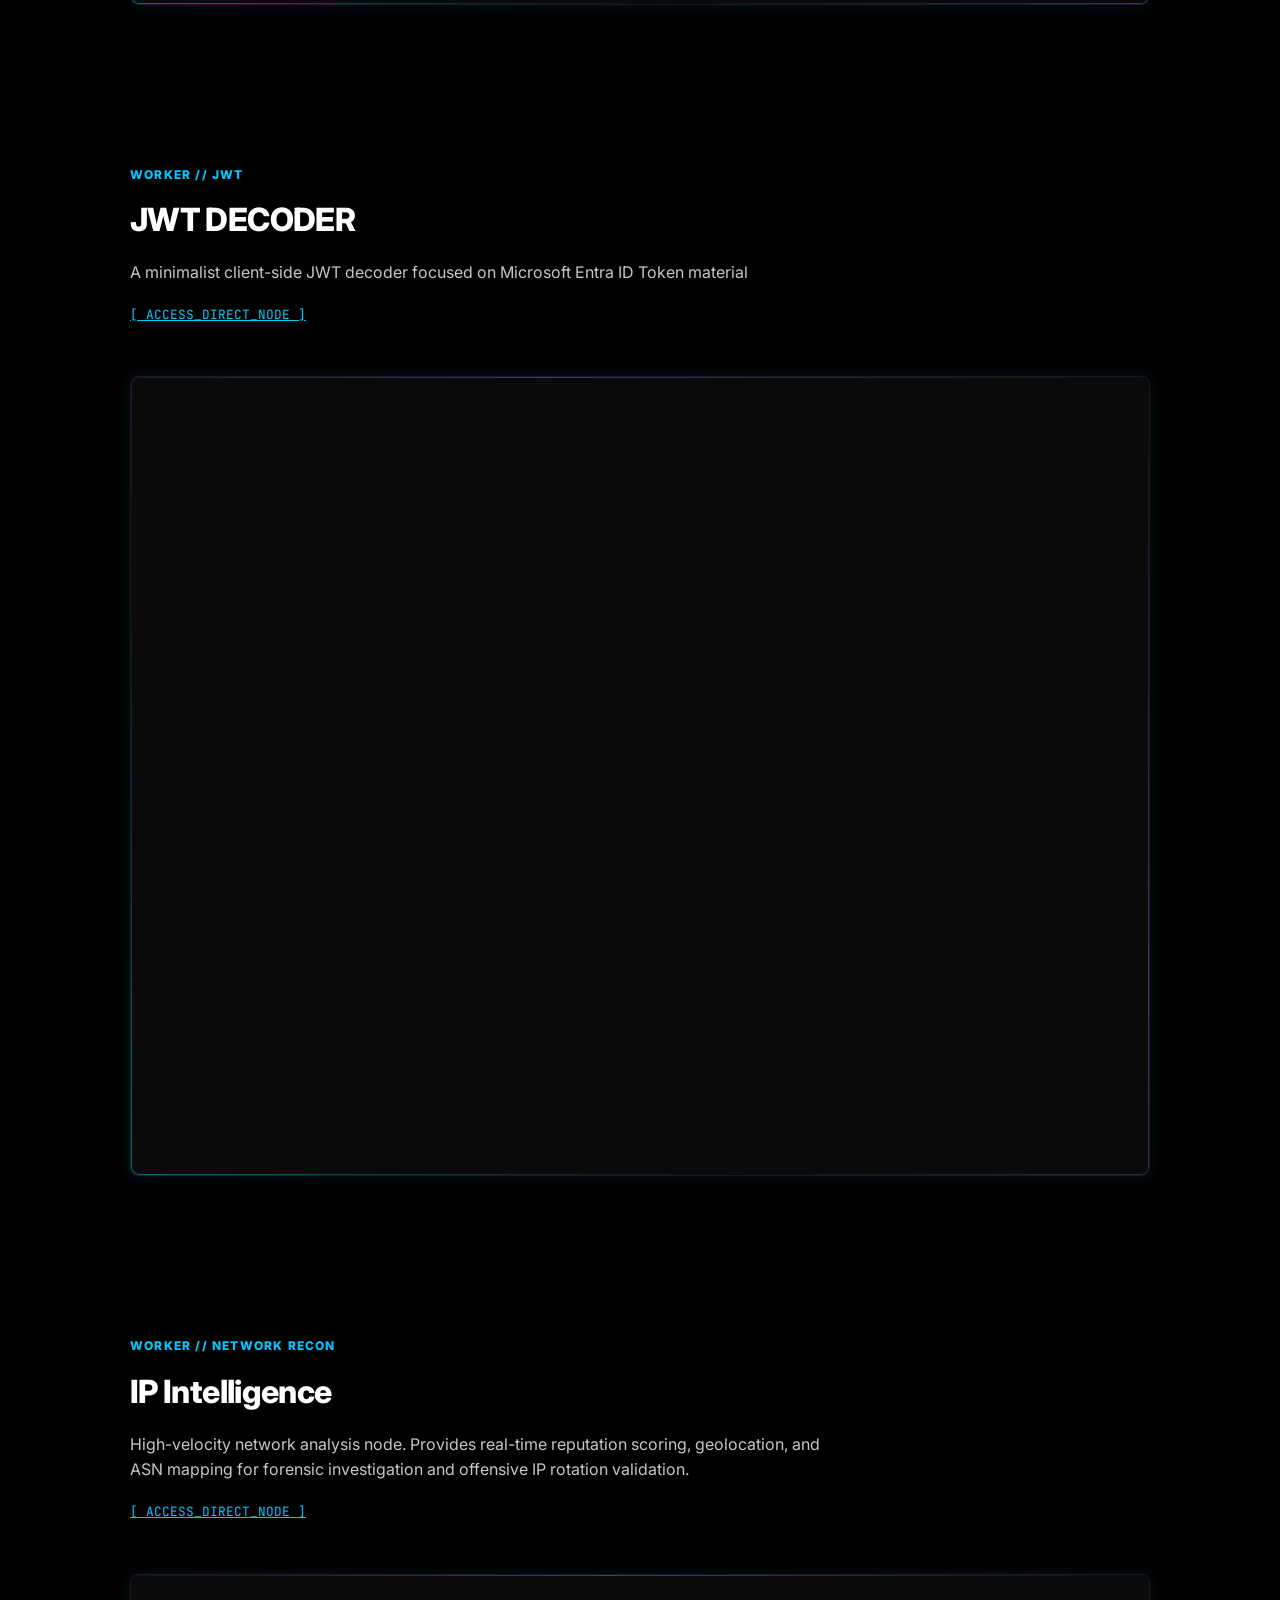
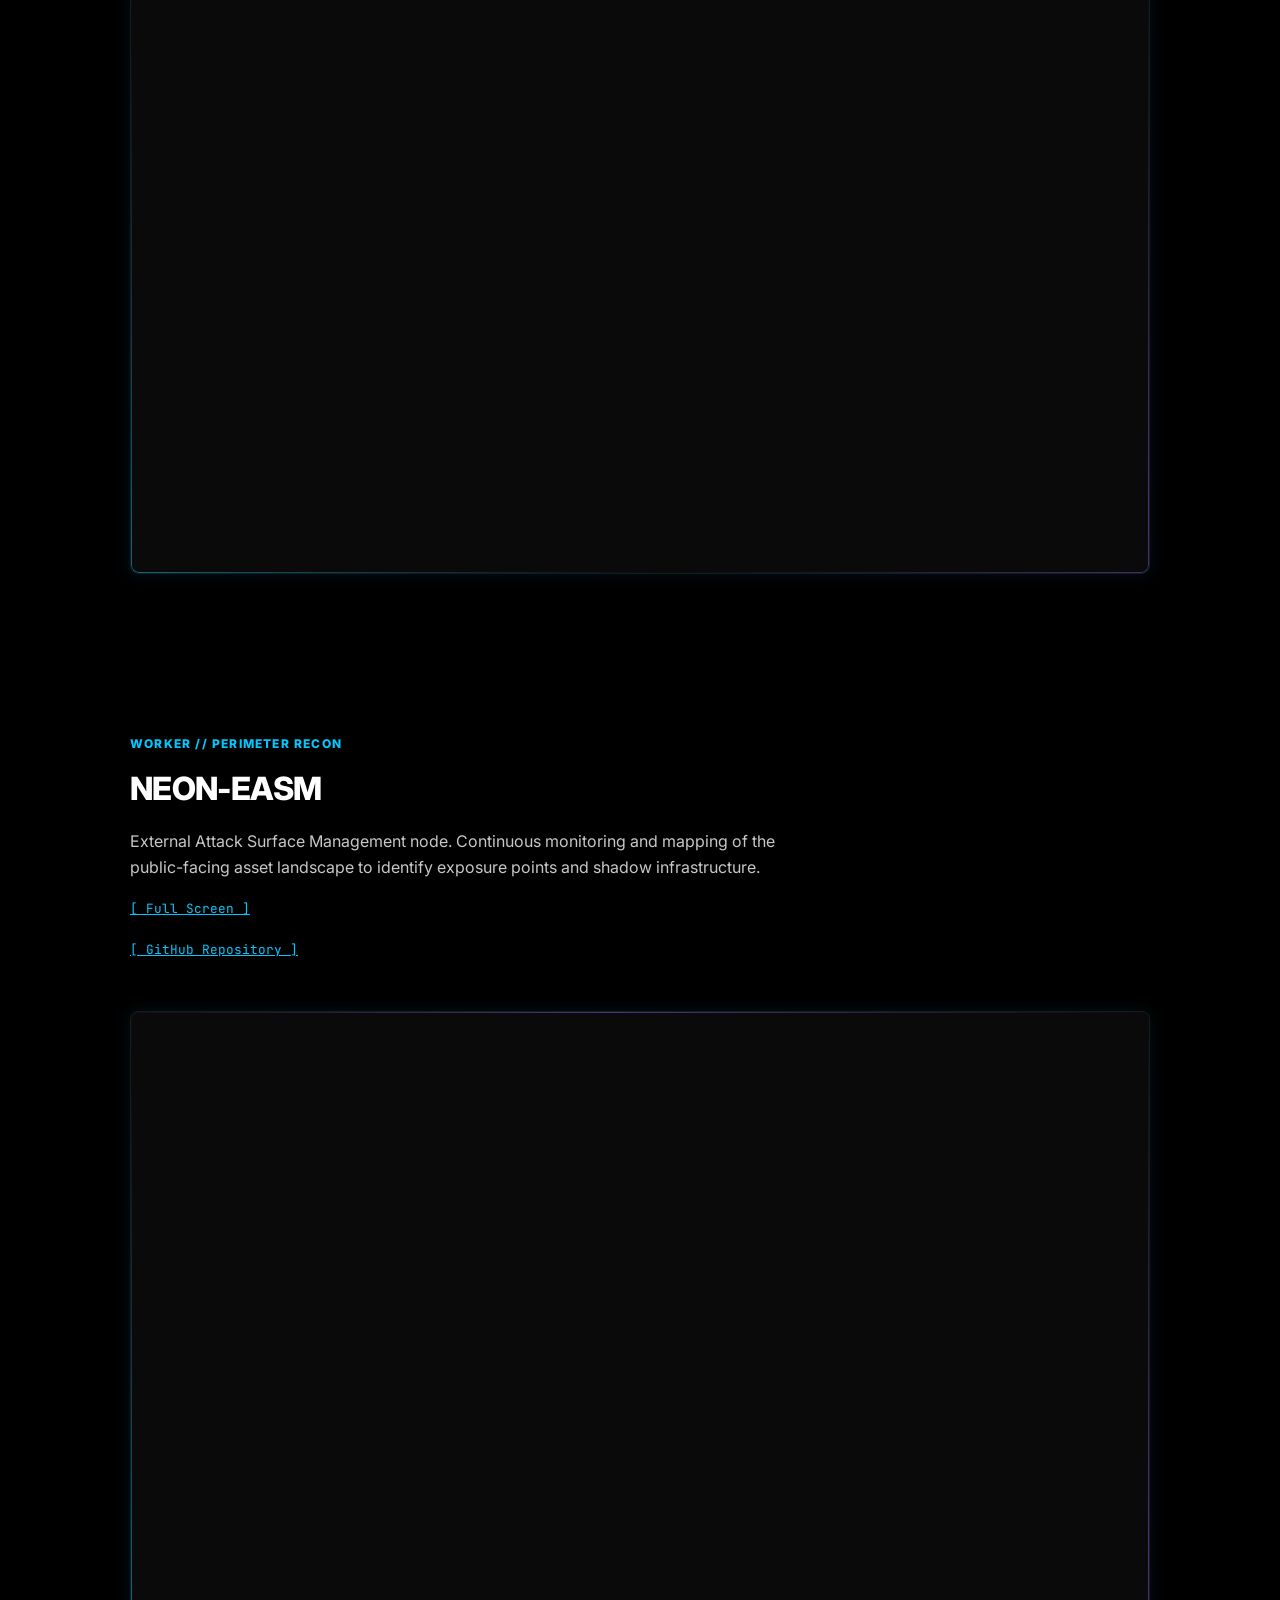
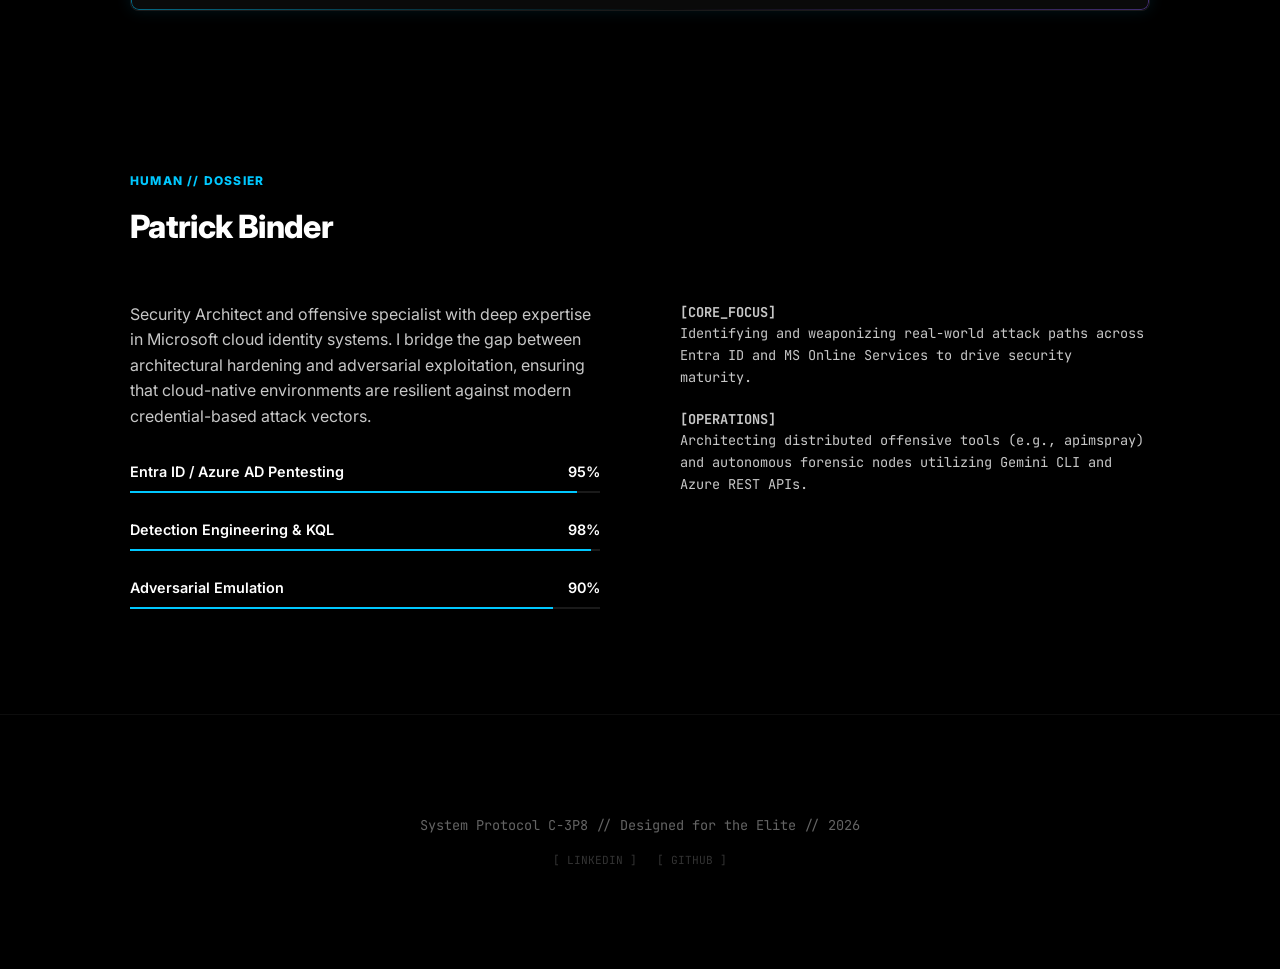
==== commit 127b6b07: "Update content from Azure source" ====
--- a/index.html
+++ b/index.html
@@ -474,6 +474,20 @@
             </div>
         </section>
 
+        <section id="openclaw">
+            <div class="section-header">
+                <span class="section-tag">worker // JWT</span>
+                <h2 class="section-title">JWT DECODER</h2>
+                <p style="margin-top: 15px; color: var(--text-secondary); max-width: 700px;">A minimalist client-side JWT decoder focused on Microsoft Entra ID Token material</p>
+                <div style="margin-top: 15px;">
+                    <a href="https://jwt.ipscan.info/" target="_blank" class="mono underline" style="font-size: 0.8rem; color: var(--accent);">[ ACCESS_DIRECT_NODE ]</a>
+                </div>
+            </div>
+            <div class="iframe-container" style="width: 100%; height: 800px; margin-top: 20px;">
+                <iframe src="https://jwt.ipscan.info/" style="width: 100%; height: 100%; border: none;" title="JWT IP Scan"></iframe>
+            </div>
+        </section>
+
         <section id="ip-intel">
             <div class="section-header">
                 <span class="section-tag">Worker // Network Recon</span>
@@ -502,20 +516,6 @@
             </div>
             <div class="iframe-container" style="width: 100%; height: 600px; margin-top: 20px;">
                 <iframe src="https://stc3ooclawrpfyx.z6.web.core.windows.net/easm.html" style="width: 100%; height: 100%; border: none;" title="NEON-EASM Live"></iframe>
-            </div>
-        </section>
-
-        <section id="openclaw">
-            <div class="section-header">
-                <span class="section-tag">Node // AI Analysis</span>
-                <h2 class="section-title">OpenClaw AI Supercycle</h2>
-                <p style="margin-top: 15px; color: var(--text-secondary); max-width: 700px;">Autonomous AI-Supercycle Stock Analysis & Strategy node. Orchestrates high-conviction directional forecasts by fusing OSINT with price structure.</p>
-                <div style="margin-top: 15px;">
-                    <a href="https://stc3ooclawrpfyx.z6.web.core.windows.net/index.html" target="_blank" class="mono underline" style="font-size: 0.8rem; color: var(--accent);">[ ACCESS_DIRECT_NODE ]</a>
-                </div>
-            </div>
-            <div class="iframe-container" style="width: 100%; height: 800px; margin-top: 20px;">
-                <iframe src="https://stc3ooclawrpfyx.z6.web.core.windows.net/index.html" style="width: 100%; height: 100%; border: none;" title="OpenClaw AI Supercycle"></iframe>
             </div>
         </section>
         <section id="dossier">
@@ -761,4 +761,4 @@
         });
     </script>
 </body>
-</html>+</html>
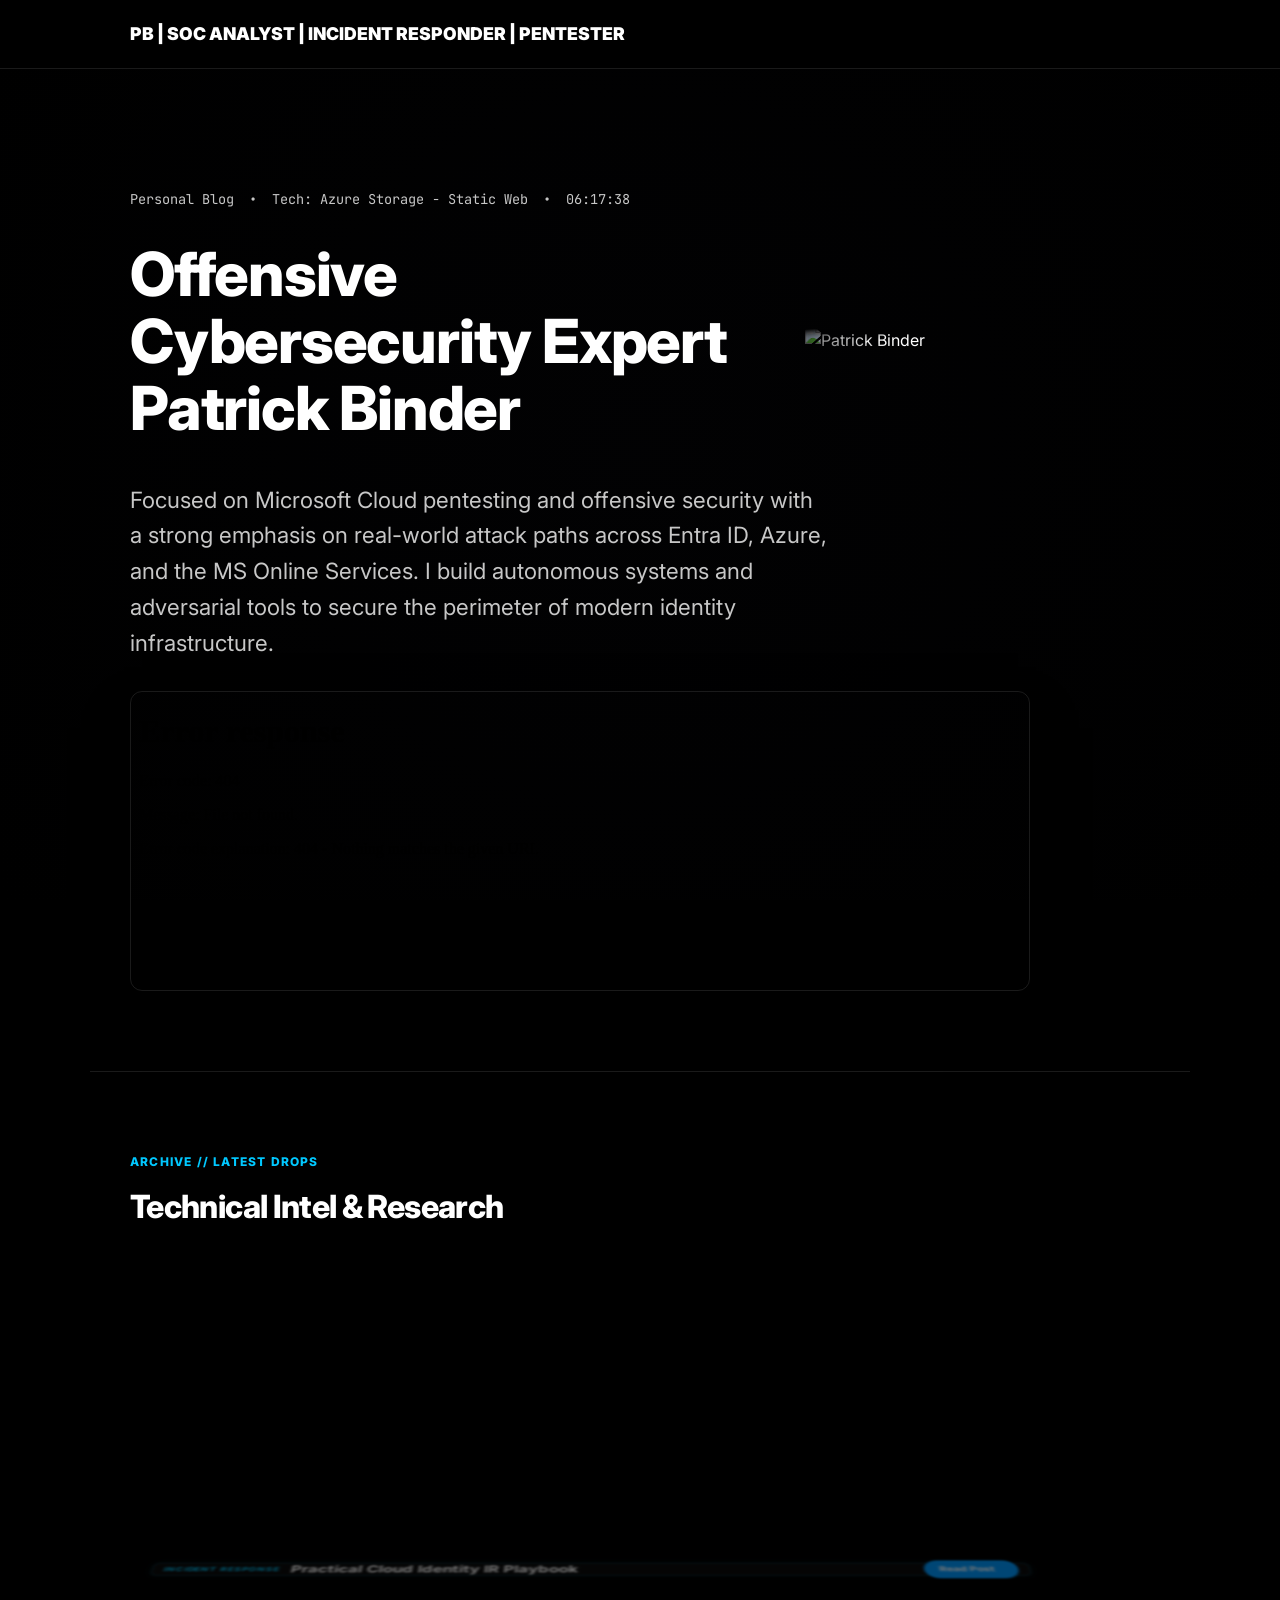
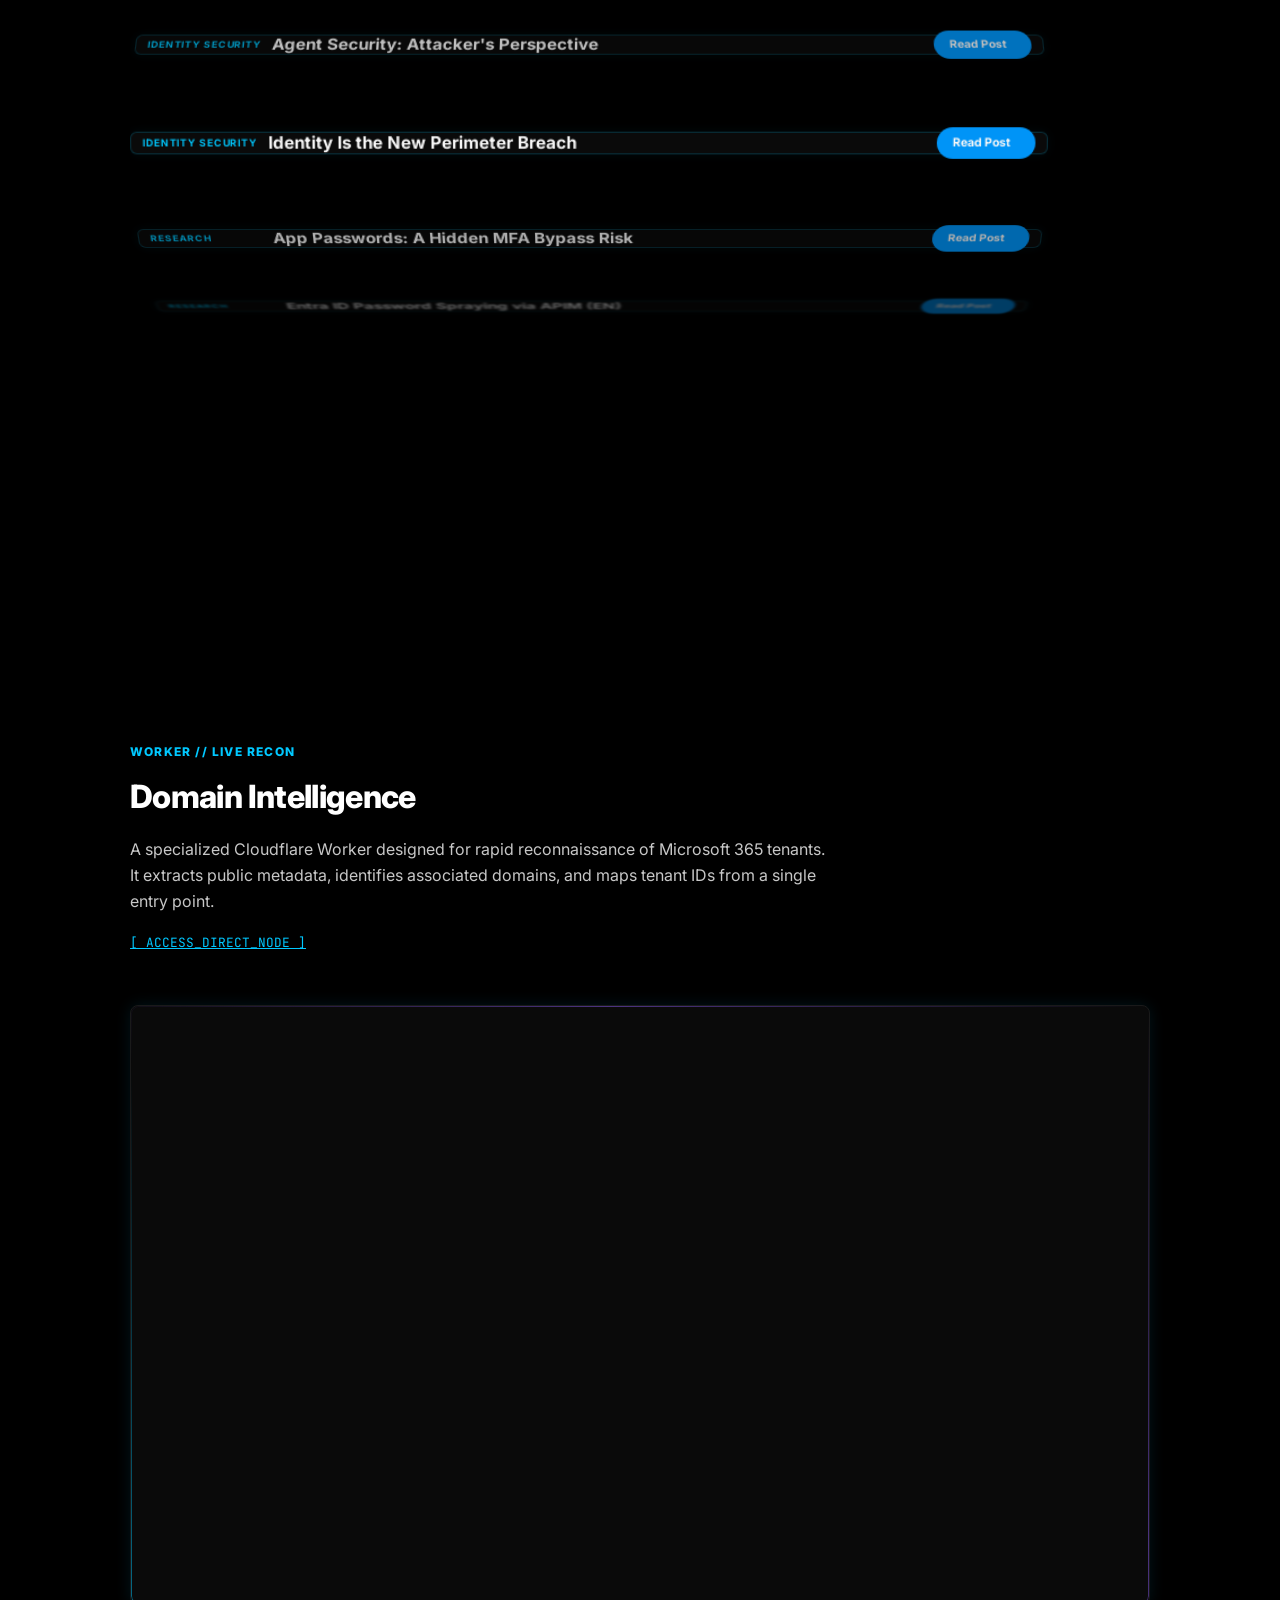
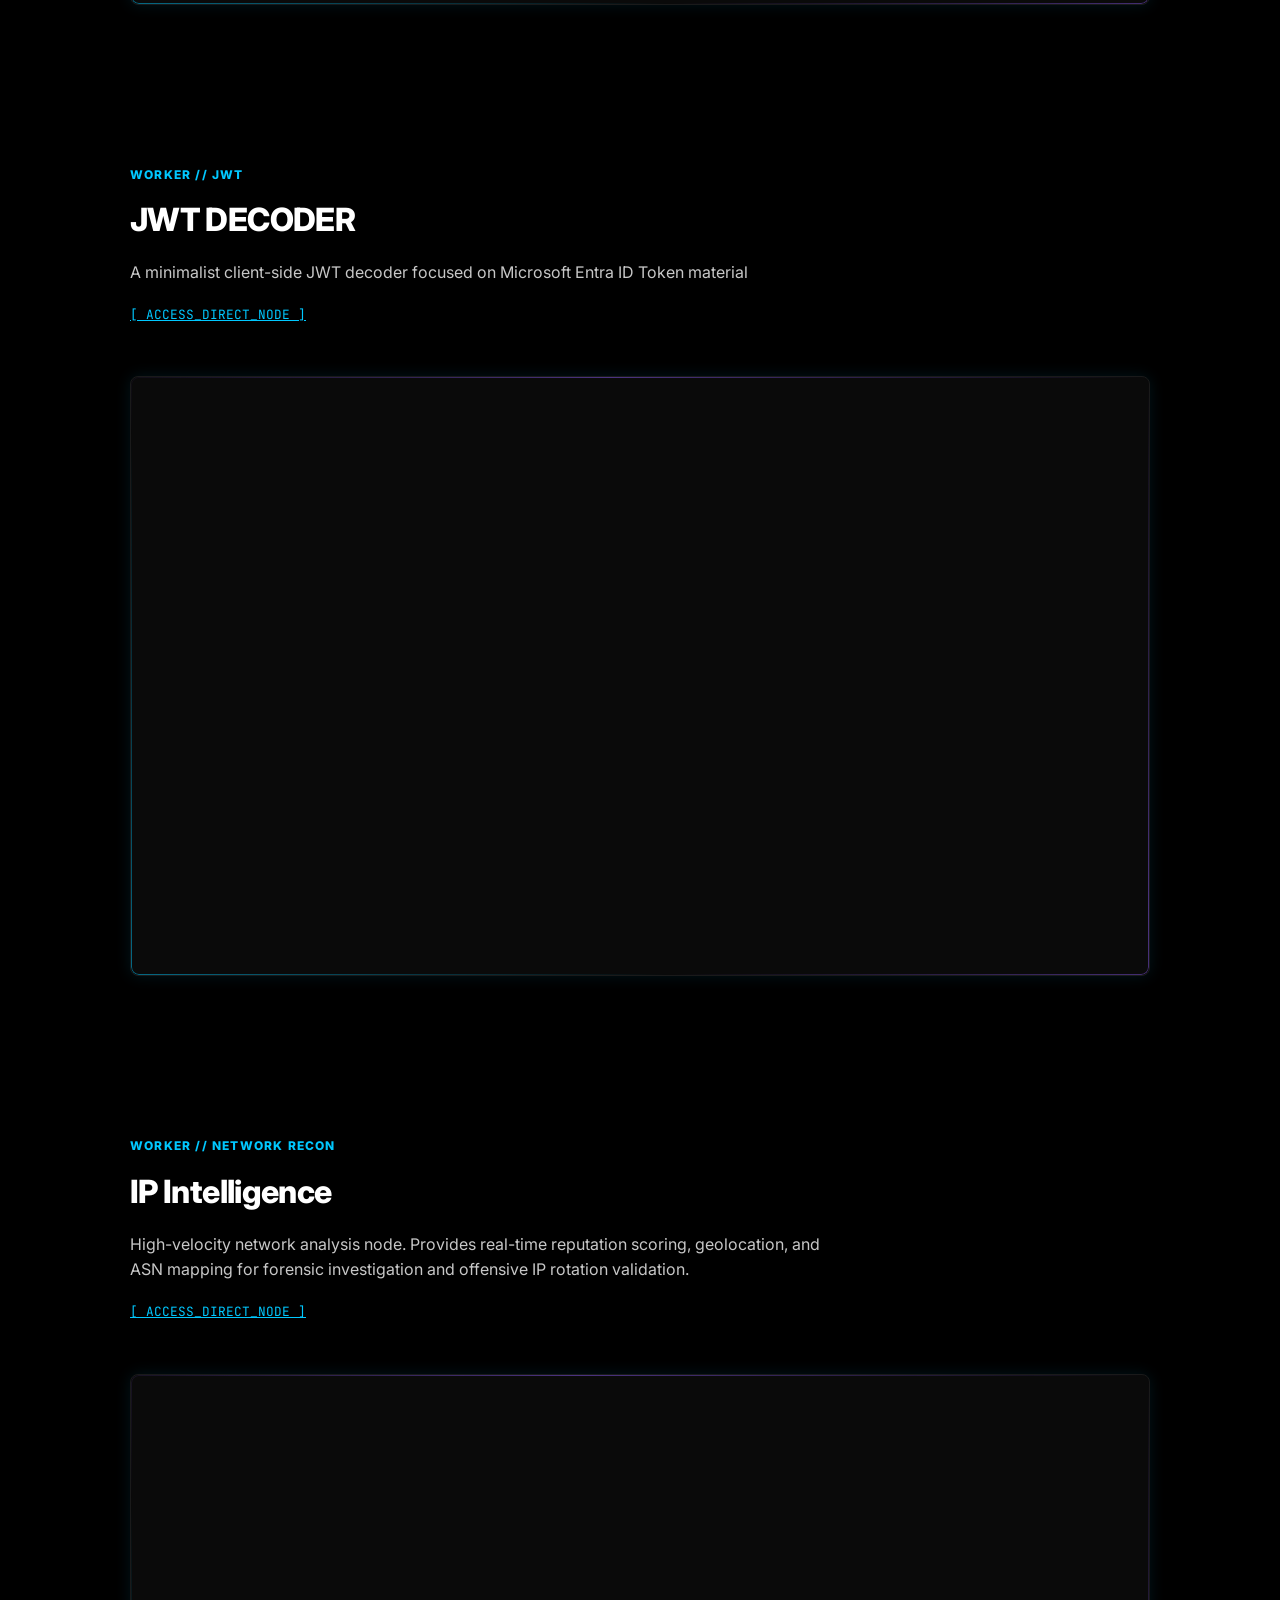
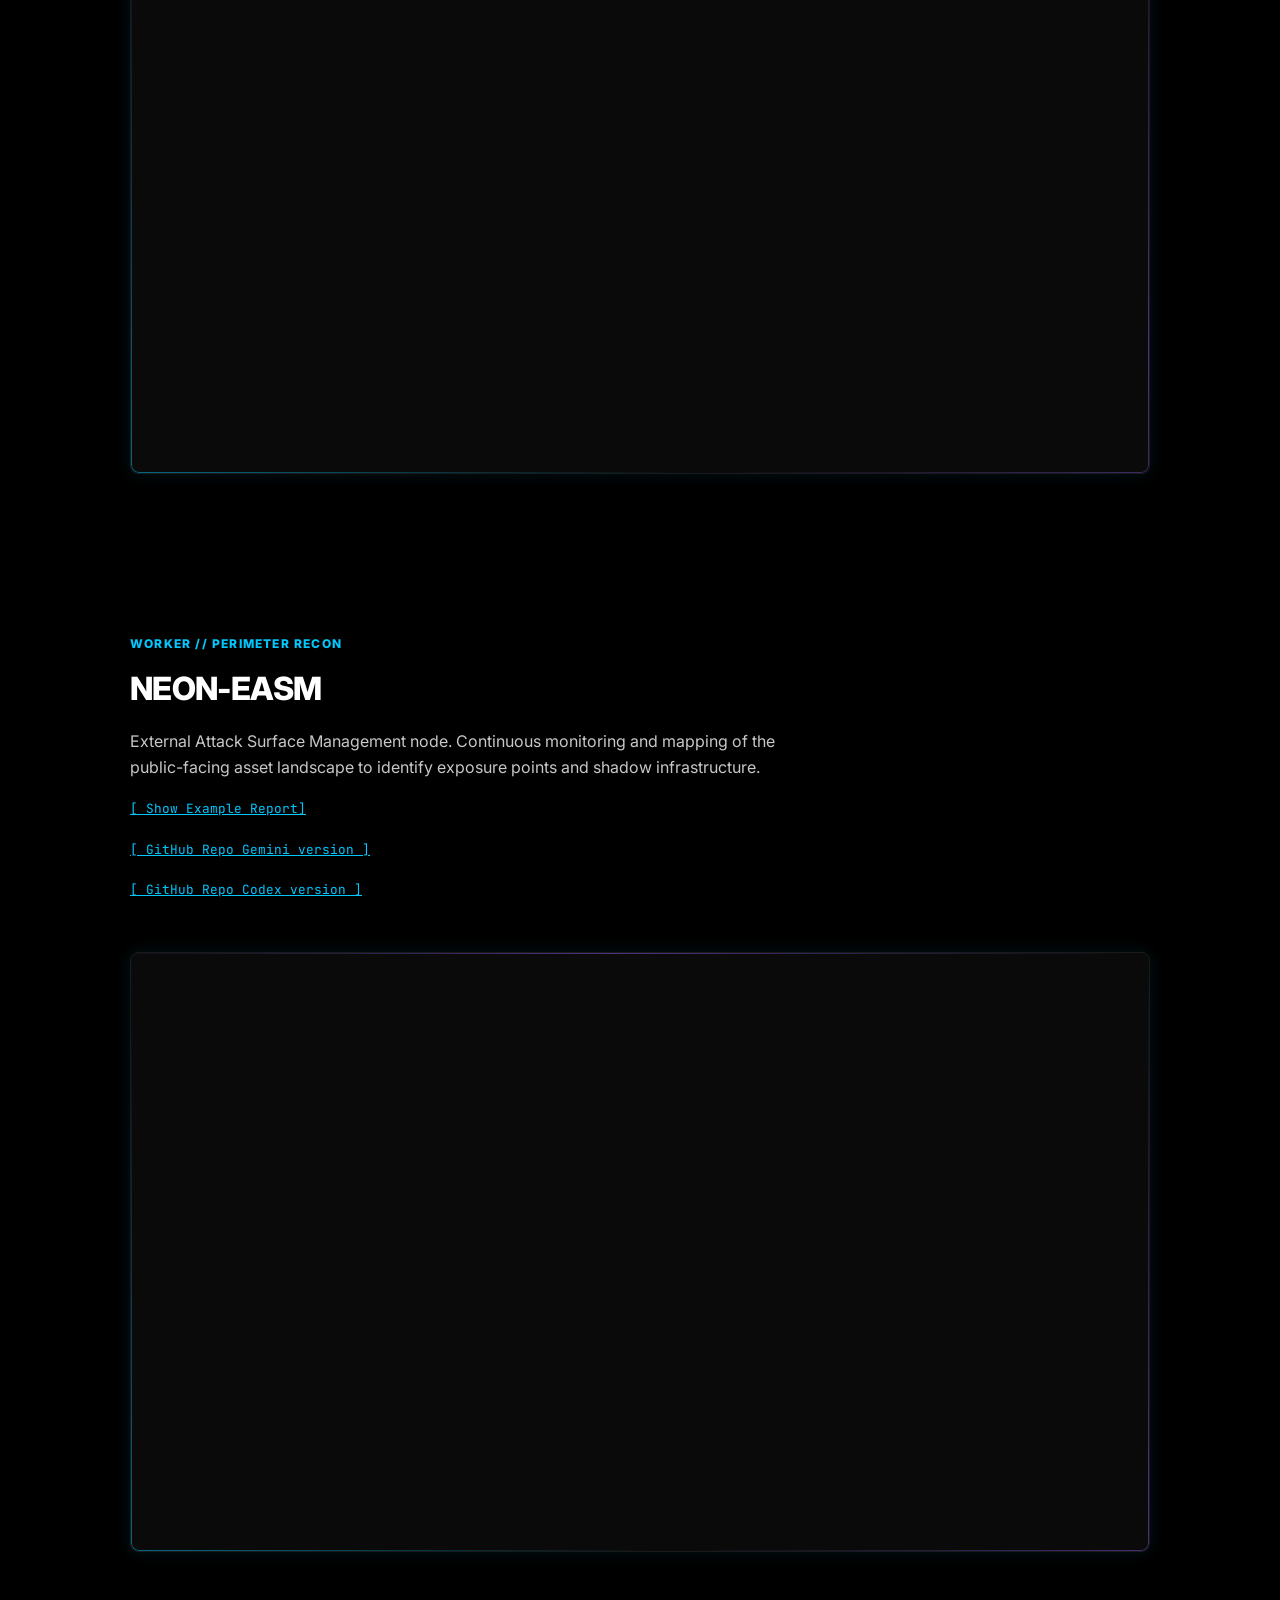
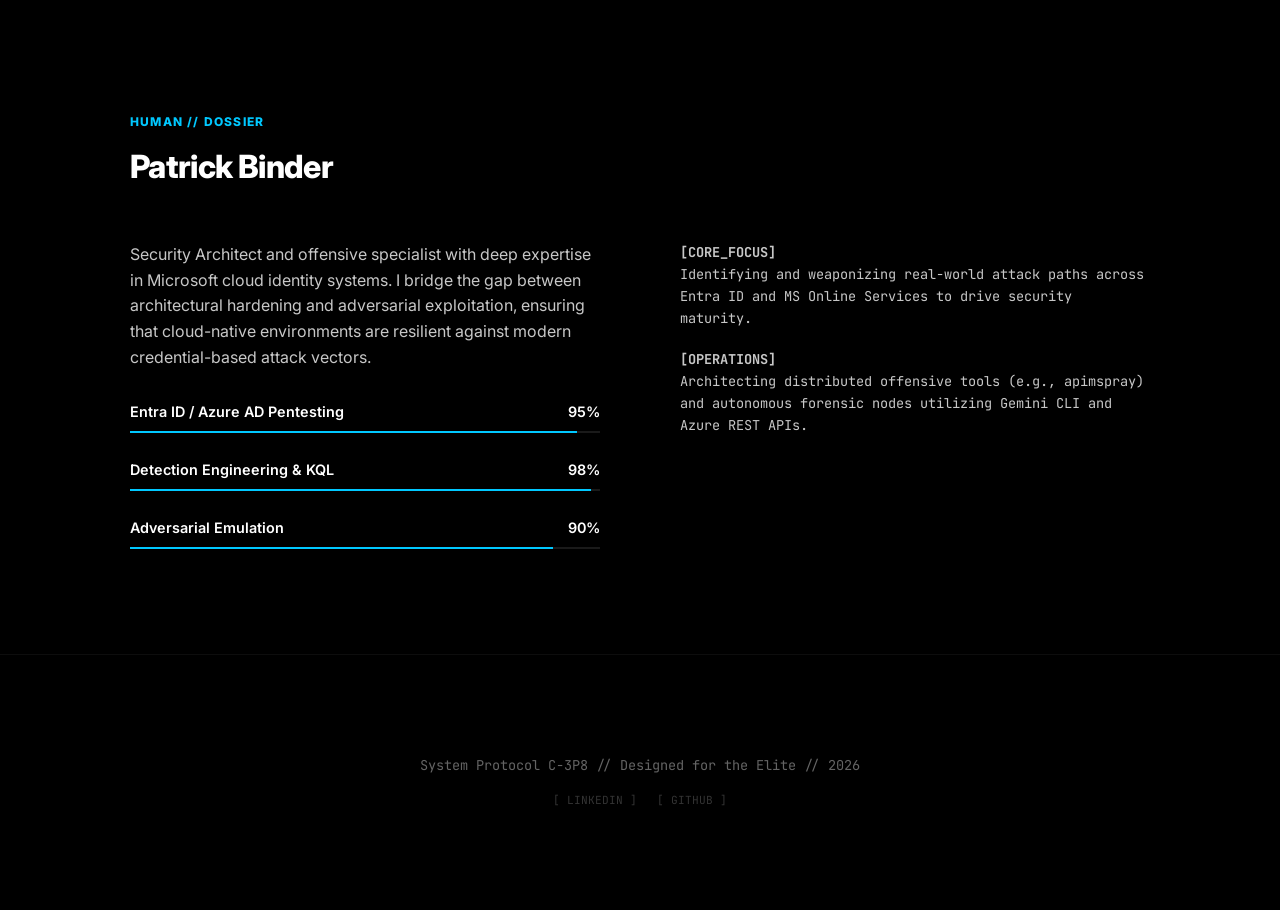
==== commit f6ee1bf2: "Update content from Azure source" ====
--- a/index.html
+++ b/index.html
@@ -483,7 +483,7 @@
                     <a href="https://jwt.ipscan.info/" target="_blank" class="mono underline" style="font-size: 0.8rem; color: var(--accent);">[ ACCESS_DIRECT_NODE ]</a>
                 </div>
             </div>
-            <div class="iframe-container" style="width: 100%; height: 800px; margin-top: 20px;">
+            <div class="iframe-container" style="width: 100%; height: 600px; margin-top: 20px;">
                 <iframe src="https://jwt.ipscan.info/" style="width: 100%; height: 100%; border: none;" title="JWT IP Scan"></iframe>
             </div>
         </section>
@@ -497,7 +497,7 @@
                     <a href="https://www.ipscan.info/" target="_blank" class="mono underline" style="font-size: 0.8rem; color: var(--accent);">[ ACCESS_DIRECT_NODE ]</a>
                 </div>
             </div>
-            <div class="iframe-container" style="width: 100%; height: 600px; margin-top: 20px;">
+            <div class="iframe-container" style="width: 100%; height: 700px; margin-top: 20px;">
                 <iframe src="https://www.ipscan.info/" style="width: 100%; height: 100%; border: none;" title="IP Intelligence Lookup"></iframe>
             </div>
         </section>
@@ -508,10 +508,13 @@
                 <h2 class="section-title">NEON-EASM</h2>
                 <p style="margin-top: 15px; color: var(--text-secondary); max-width: 700px;">External Attack Surface Management node. Continuous monitoring and mapping of the public-facing asset landscape to identify exposure points and shadow infrastructure.</p>
                 <div style="margin-top: 15px;">
-                    <a href="https://stc3ooclawrpfyx.z6.web.core.windows.net/easm.html" target="_blank" class="mono underline" style="font-size: 0.8rem; color: var(--accent);">[ Full Screen ]</a>
+                    <a href="https://stc3ooclawrpfyx.z6.web.core.windows.net/easm.html" target="_blank" class="mono underline" style="font-size: 0.8rem; color: var(--accent);">[ Show Example Report]</a>
                 </div>
                 <div style="margin-top: 15px;">
-                    <a href="https://github.com/crtvrffnrt/c3PO-shodan" target="_blank" class="mono underline" style="font-size: 0.8rem; color: var(--accent);">[ GitHub Repository ]</a>
+                    <a href="https://github.com/crtvrffnrt/c3PO-shodan" target="_blank" class="mono underline" style="font-size: 0.8rem; color: var(--accent);">[ GitHub Repo Gemini version ]</a>
+                </div>
+				<div style="margin-top: 15px;">
+                    <a href="https://github.com/crtvrffnrt/c3PO-shodan-codex" target="_blank" class="mono underline" style="font-size: 0.8rem; color: var(--accent);">[ GitHub Repo Codex version ]</a>
                 </div>
             </div>
             <div class="iframe-container" style="width: 100%; height: 600px; margin-top: 20px;">
